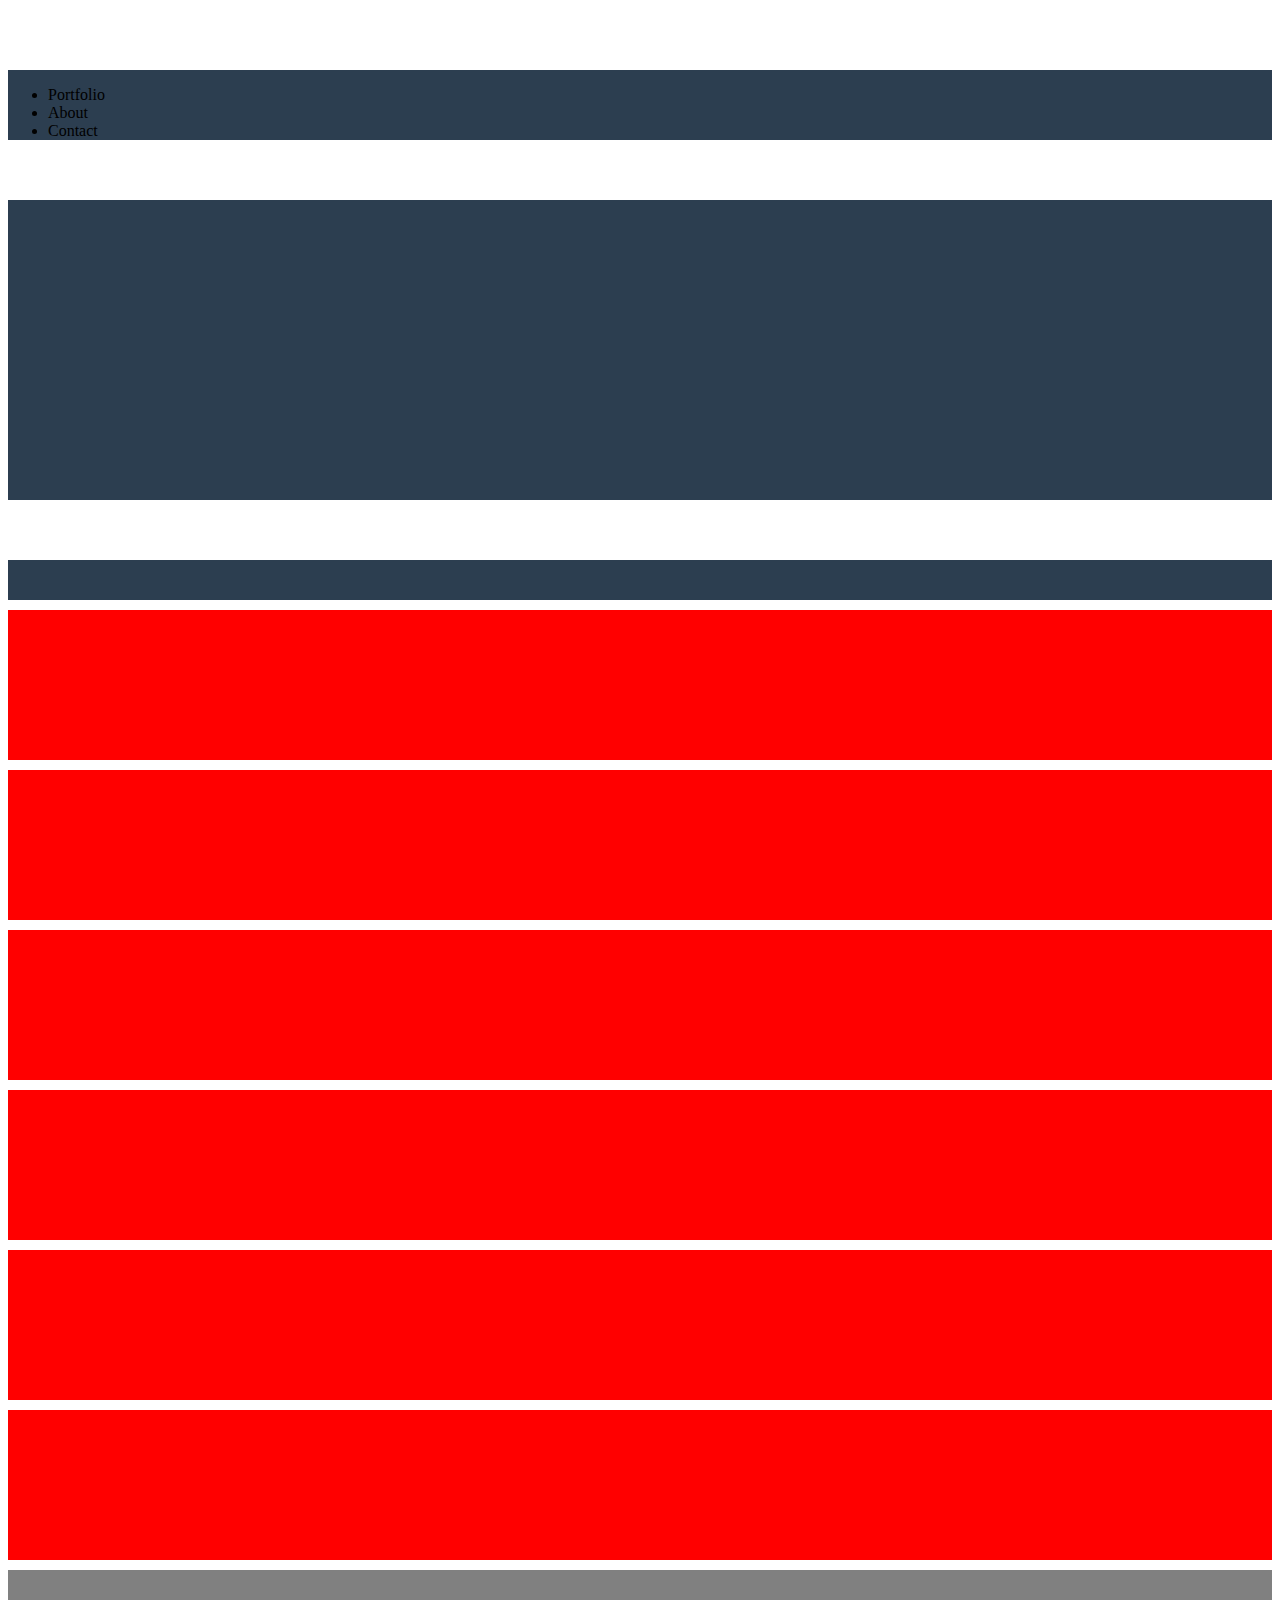
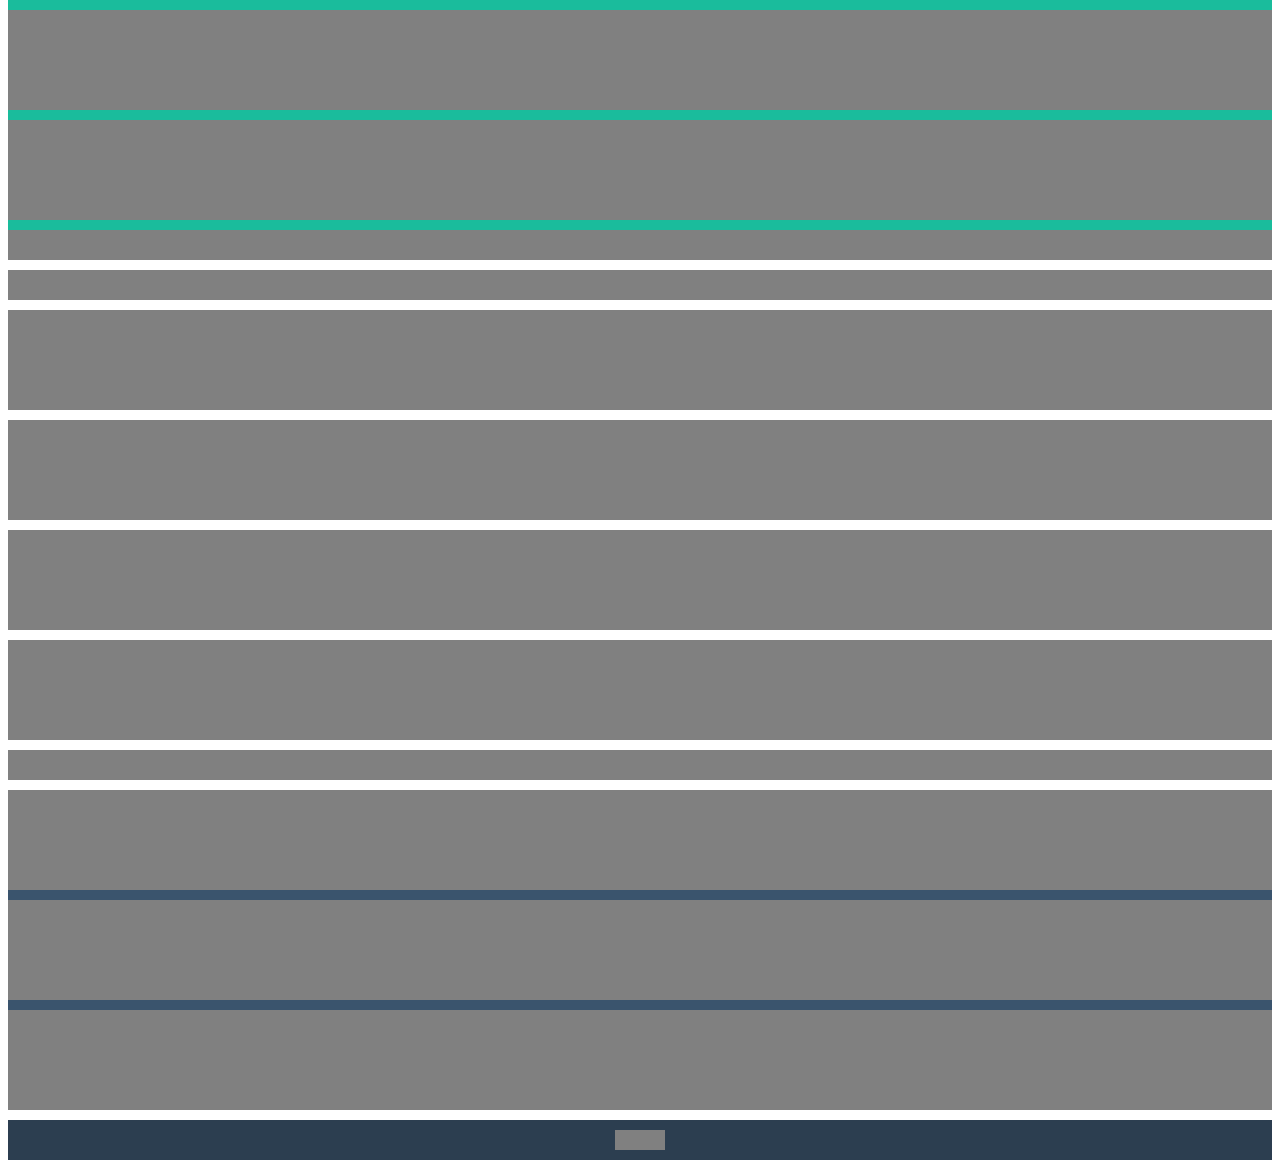
==== index.html @ a3955856 "img" ====
<!DOCTYPE html>
<html lang="en">
<head>
    <meta charset="UTF-8">
    <meta http-equiv="X-UA-Compatible" content="IE=edge">
    <meta name="viewport" content="width=device-width, initial-scale=1.0">
    <link href="https://cdn.jsdelivr.net/npm/bootstrap@5.0.2/dist/css/bootstrap.min.css" rel="stylesheet" integrity="sha384-EVSTQN3/azprG1Anm3QDgpJLIm9Nao0Yz1ztcQTwFspd3yD65VohhpuuCOmLASjC" crossorigin="anonymous">
    <link rel="stylesheet" href="css/style.css">
    <title>Freelancer layout</title>
</head>
<body>
    <header>
        <div class="container">
            <div class="row">
                <div class="col-6 col-md-5 offset-md-1">
                    <div class="ms_start"></div>
                </div>
                <nav class="col-6 col-md-5 d-flex justify-content-end align-items-center">
                    <ul class="list-inline mb-0 d-none d-sm-block">
                        <li class="list-inline-item">Portfolio</li>
                        <li class="list-inline-item">About</li>
                        <li class="list-inline-item">Contact</li>
                    </ul>
                </nav>
            </div>
        </div>
    </header>
    
    <div class="ms_jumbo">
        <div class="container">
            <div class="row">
                <div class="col-12 col-sm-10 offset-sm-1 col-md-6 offset-md-3">
                    <div class="ms_jumbo_content">
                    </div>
                </div>
            </div>
        </div>
    </div>

    <main class="container">
        <div class="row">
            <div class="col-12">
                <h2 class=" ms_portfolio"></h2>
            </div>
            <div class="col-12 col-sm-6 col-md-4">
                <div class="ms_img_1"></div>
            </div>
            <div class="col-12 col-sm-6 col-md-4">
                <div class="ms_img_1"></div>
            </div>
            <div class="col-12 col-sm-6 col-md-4">
                <div class="ms_img_1"></div>
            </div>
            <div class="col-12 col-sm-6 col-md-4">
                <div class="ms_img_1"></div>
            </div>
            <div class="col-12 col-sm-6 col-md-4">
                <div class="ms_img_1"></div>
            </div>
            <div class="col-12 col-sm-6 col-md-4">
                <div class="ms_img_1"></div>
            </div>
        </div>
    </main>

    <section class="ms_about">
        <div class="container">
            <div class="row">
                <div class="col-12">
                    <h2 class="ms_h2"></h2>
                </div>
                
                <div class="col-10 offset-1 col-md-4 offset-md-2">
                    <div class="ms_text"></div>
                </div>
                <div class="col-10 offset-1 col-md-4 offset-md-0">
                    <div class="ms_text"></div>
                </div>

                <div class="col-10 offset-1 col-md-8 offset-md-2">
                    <h2 class="ms_button"></h2>
                </div>
            </div>
        </div>
    </section>

    <section class="container">
        <div class="row">
            <div class="col-12">
                <h2 class="ms_h2"></h2>
            </div>

            <div class="col-10 offset-1 col-md-8 offset-md-2">
                <div class="ms_text"></div>
            </div>
            <div class="col-10 offset-1 col-md-8 offset-md-2">
                <div class="ms_text"></div>
            </div>
            <div class="col-10 offset-1 col-md-8 offset-md-2">
                <div class="ms_text"></div>
            </div>
            <div class="col-10 offset-1 col-md-8 offset-md-2">
                <div class="ms_text"></div>
            </div>

            <div class="col-10 offset-1 col-md-8 offset-md-2">
                <h2 class="ms_button"></h2>
            </div>

            
        </div>
    </section>

    <footer>
        <div class="ms_main_footer">
            <div class="container">
                <div class="row">
                    <div class="col-12 col-md-4">
                        <div class="ms_text"></div>
                    </div>
                    <div class="col-12 col-md-4">
                        <div class="ms_text"></div>
                    </div>
                    <div class="col-12 col-md-4">
                        <div class="ms_text"></div>
                    </div>
                </div>
            </div>
        </div>

        <div class="ms_foot_footer">
            <div>
            </div>
        </div>
    </footer>
</body>
</html>
---- css/style.css ----
:root {
    --dark-blue: #2c3e50;
    --aqua-green: #1abc9c;
    --blue: #3a546d;
    --white: #ffffff;
    --black: #000000;
}

header {
    background-color: var(--dark-blue);
}

.ms_start,
.ms_nav_bar {
    height: 60px;
    margin: 10px 0;
    background-color: white;
    width: 100%;
}

.ms_jumbo {
    background-color: var(--aqua-green);
}

.ms_jumbo_content {
    height: 300px;
    width: 100%;
    margin: 60px auto;
    background-color: var(--dark-blue);
}

.ms_portfolio {
    background-color: var(--dark-blue);
    height: 40px;
    margin: 10px 0;
}

[class*="ms_img_"] {
    height: 150px;
    background-color: red;
    margin: 10px 0;
}

.ms_about {
    background-color: var(--aqua-green);
}

.ms_h2 {
    height: 30px;
    background-color: gray;
    margin: 10px 0;
}

.ms_text {
    height: 100px;
    background-color: gray;
    margin: 10px 0;
}

.ms_button {
    height: 30px;
    background-color: gray;
    margin: 10px 0;
}

.ms_main_footer {
    background-color: var(--blue);
}

.ms_foot_footer {
    background-color: var(--dark-blue);
    padding: 10px;
}

.ms_foot_footer div {
    width: 50px;
    margin: 0 auto;
    background-color: gray;
    height: 20px;
}
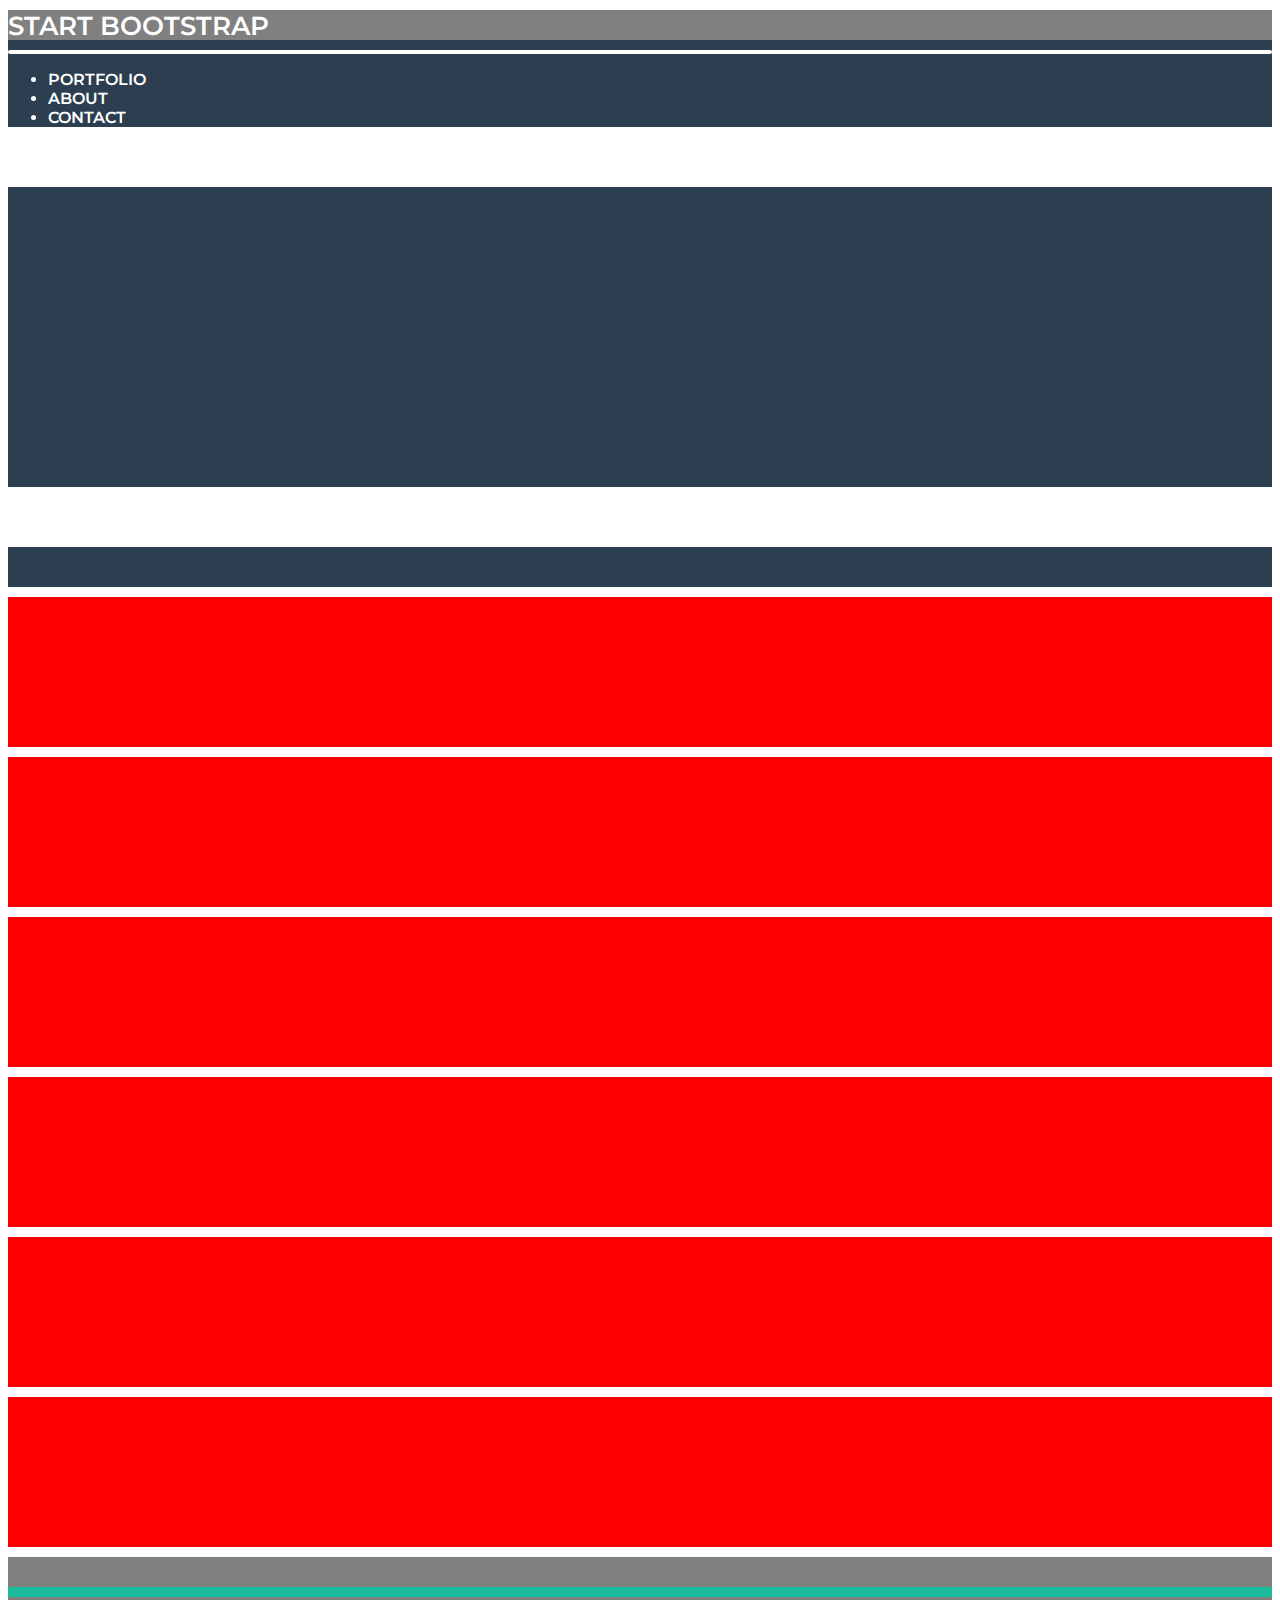
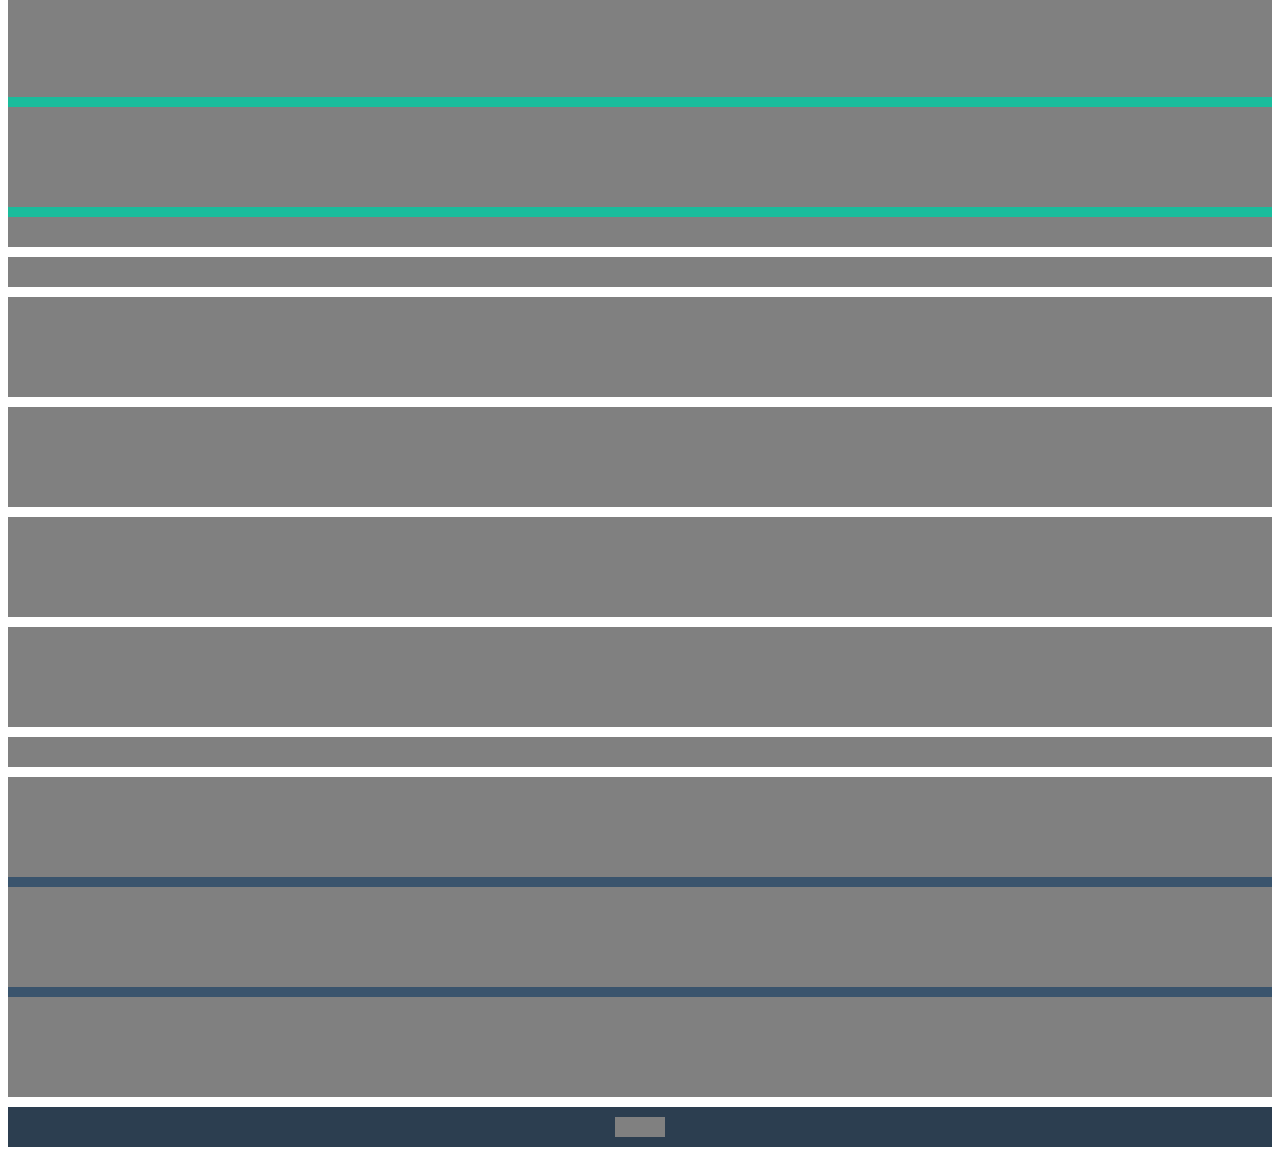
==== commit 1fb39096: "header" ====
--- a/index.html
+++ b/index.html
@@ -5,6 +5,10 @@
     <meta http-equiv="X-UA-Compatible" content="IE=edge">
     <meta name="viewport" content="width=device-width, initial-scale=1.0">
     <link href="https://cdn.jsdelivr.net/npm/bootstrap@5.0.2/dist/css/bootstrap.min.css" rel="stylesheet" integrity="sha384-EVSTQN3/azprG1Anm3QDgpJLIm9Nao0Yz1ztcQTwFspd3yD65VohhpuuCOmLASjC" crossorigin="anonymous">
+    <link rel="preconnect" href="https://fonts.googleapis.com">
+    <link rel="preconnect" href="https://fonts.gstatic.com" crossorigin>
+    <link href="https://fonts.googleapis.com/css2?family=Montserrat:wght@400;600;700&display=swap" rel="stylesheet">
+    <link rel="stylesheet" href="https://cdnjs.cloudflare.com/ajax/libs/font-awesome/6.0.0-beta2/css/all.min.css" integrity="sha512-YWzhKL2whUzgiheMoBFwW8CKV4qpHQAEuvilg9FAn5VJUDwKZZxkJNuGM4XkWuk94WCrrwslk8yWNGmY1EduTA==" crossorigin="anonymous" referrerpolicy="no-referrer" />
     <link rel="stylesheet" href="css/style.css">
     <title>Freelancer layout</title>
 </head>
@@ -13,13 +17,18 @@
         <div class="container">
             <div class="row">
                 <div class="col-6 col-md-5 offset-md-1">
-                    <div class="ms_start"></div>
+                    <h2 class="mb-3 mt-3 ms_h2 ms_uppercase">Start Bootstrap</h2>
                 </div>
+                
                 <nav class="col-6 col-md-5 d-flex justify-content-end align-items-center">
+                    <div class="hamburgher d-block d-sm-none ps-1 pe-1">
+                        <i class="fas fa-bars"></i>
+                    </div>
+                    
                     <ul class="list-inline mb-0 d-none d-sm-block">
-                        <li class="list-inline-item">Portfolio</li>
-                        <li class="list-inline-item">About</li>
-                        <li class="list-inline-item">Contact</li>
+                        <li class="list-inline-item ms_uppercase"><a href="">Portfolio</a></li>
+                        <li class="list-inline-item ms_uppercase"> <a href="">About</a></li>
+                        <li class="list-inline-item ms_uppercase"> <a href="">Contact</a></li>
                     </ul>
                 </nav>
             </div>
--- a/css/style.css
+++ b/css/style.css
@@ -6,16 +6,45 @@
     --black: #000000;
 }
 
+body {
+    font-family: 'Montserrat', sans-serif;
+    color: var(--white);
+}
+
 header {
     background-color: var(--dark-blue);
 }
 
-.ms_start,
-.ms_nav_bar {
-    height: 60px;
-    margin: 10px 0;
-    background-color: white;
-    width: 100%;
+.ms_uppercase {
+    text-transform: uppercase;
+}
+
+header .ms_h2 {
+    font-weight: 600;
+    font-size: 1.6em;
+}
+
+.hamburgher {
+    border: 2px solid var(--white);
+    border-radius: 5px;
+}
+
+header nav a {
+    color: white;
+    text-decoration: none;
+    font-size: 1em;
+    font-weight: 600;
+}
+
+@media screen and (max-width:767px) {
+    
+    header .ms_h2 {
+        font-size: .9em;
+    }
+
+    header nav a {
+        font-size: .8em;
+    }
 }
 
 .ms_jumbo {
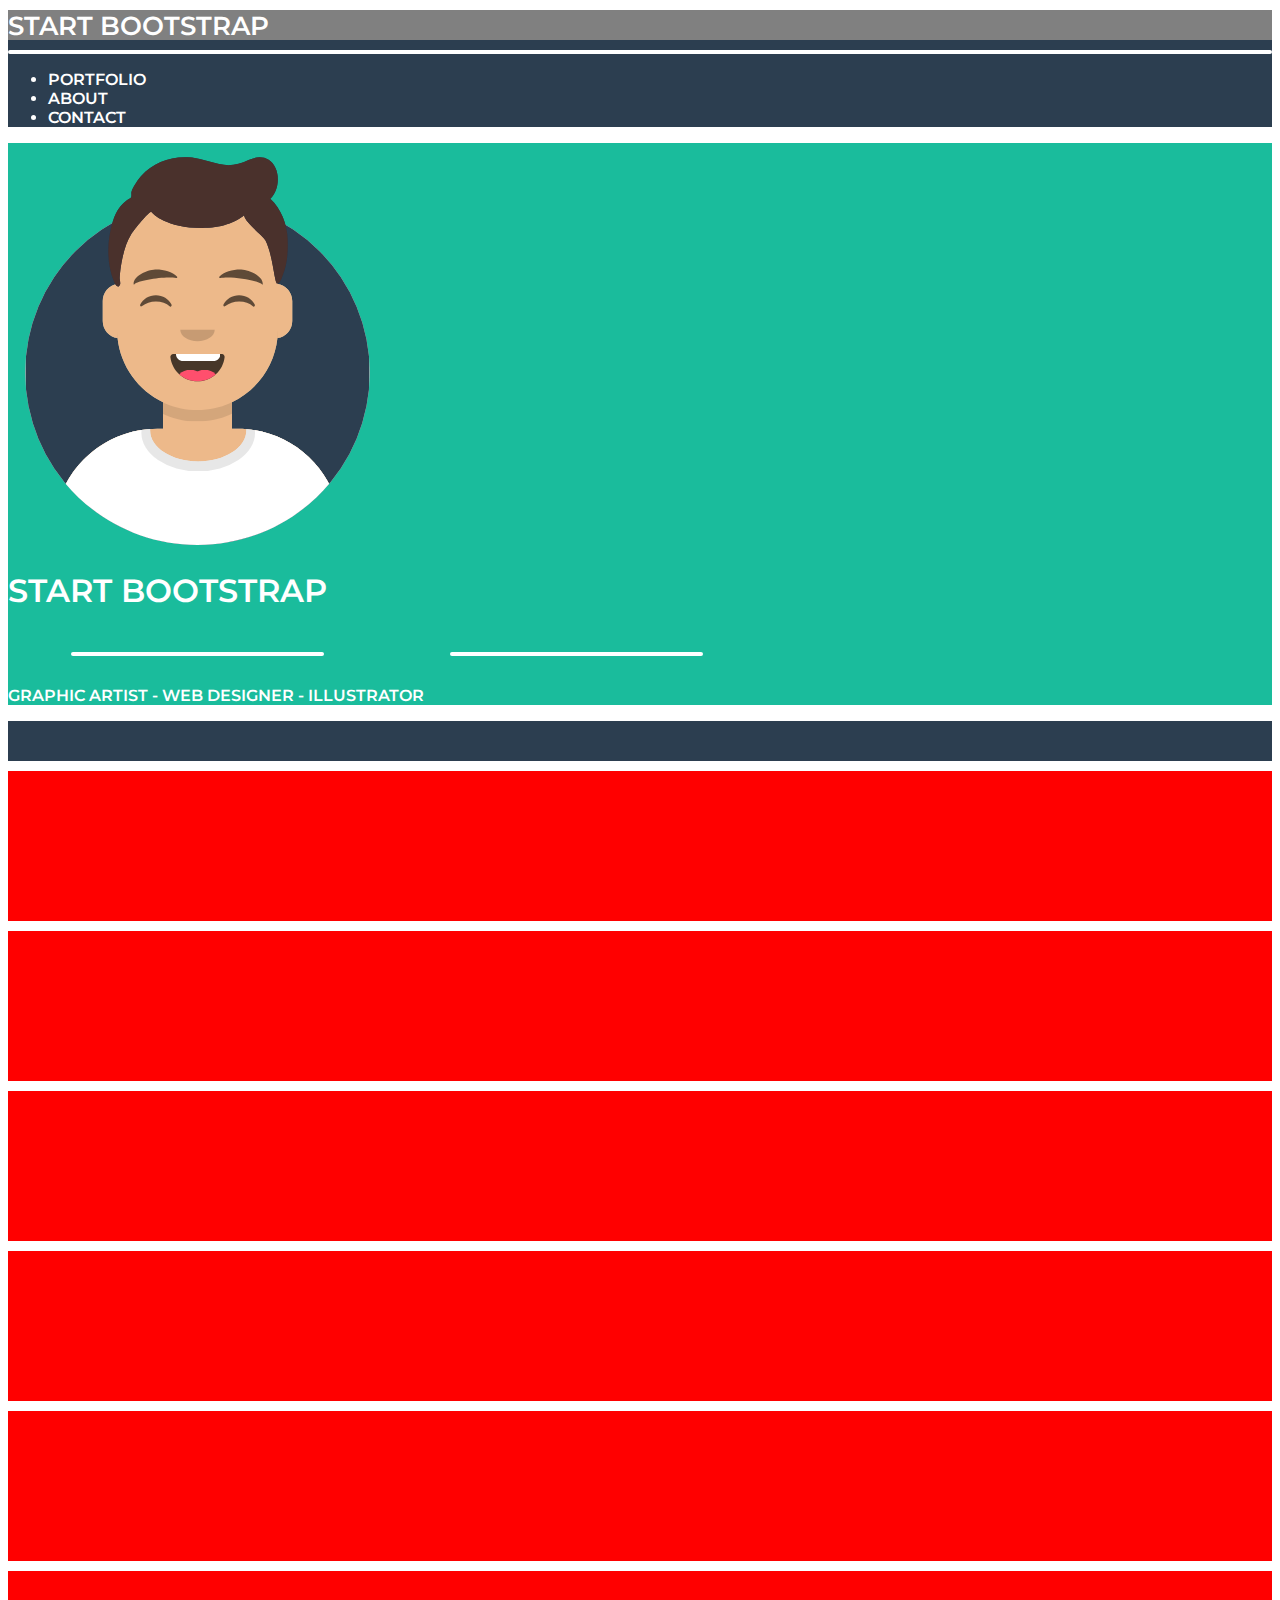
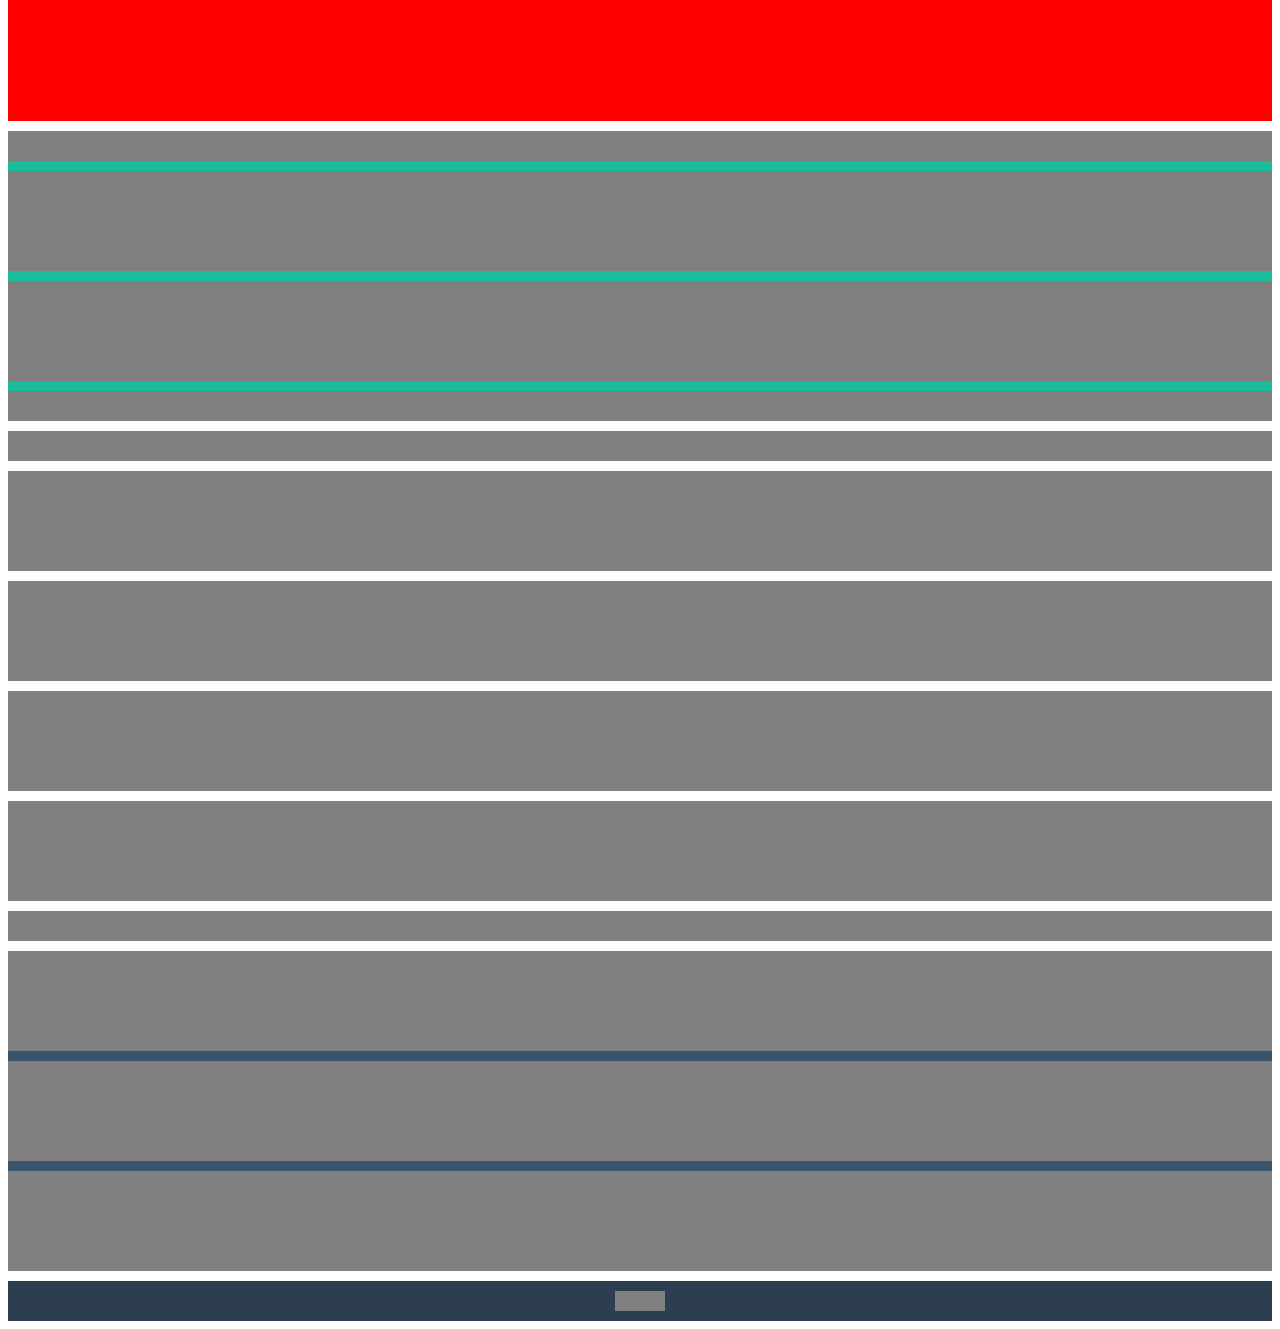
==== commit 513a190e: "jumbo" ====
--- a/index.html
+++ b/index.html
@@ -38,9 +38,11 @@
     <div class="ms_jumbo">
         <div class="container">
             <div class="row">
-                <div class="col-12 col-sm-10 offset-sm-1 col-md-6 offset-md-3">
-                    <div class="ms_jumbo_content">
-                    </div>
+                <div class="col-12 mt-5 mb-5 text-center">
+                    <img src="img/avatar.svg" alt="">
+                    <h1 class="ms_uppercase">Start Bootstrap</h1>
+                    <div class="ms_star"><span><i class="fas fa-star"></i></span></div>
+                    <p class="ms_uppercase">Graphic Artist - Web Designer - Illustrator</p>
                 </div>
             </div>
         </div>
--- a/css/style.css
+++ b/css/style.css
@@ -17,10 +17,10 @@
 
 .ms_uppercase {
     text-transform: uppercase;
+    font-weight: 600;
 }
 
 header .ms_h2 {
-    font-weight: 600;
     font-size: 1.6em;
 }
 
@@ -33,7 +33,6 @@
     color: white;
     text-decoration: none;
     font-size: 1em;
-    font-weight: 600;
 }
 
 @media screen and (max-width:767px) {
@@ -49,6 +48,27 @@
 
 .ms_jumbo {
     background-color: var(--aqua-green);
+}
+
+.ms_jumbo img {
+    width: 30%;
+    object-fit: contain;
+}
+
+.ms_star {
+    font-size: 2em;
+}
+
+.ms_star>span::before,
+.ms_star>span::after {
+    content: '';
+    display: inline-block;
+    width: 20%;
+    margin: 0 5%;
+    height: 4px;
+    border-radius: 2px;
+    background-color: white;
+    vertical-align: middle;
 }
 
 .ms_jumbo_content {
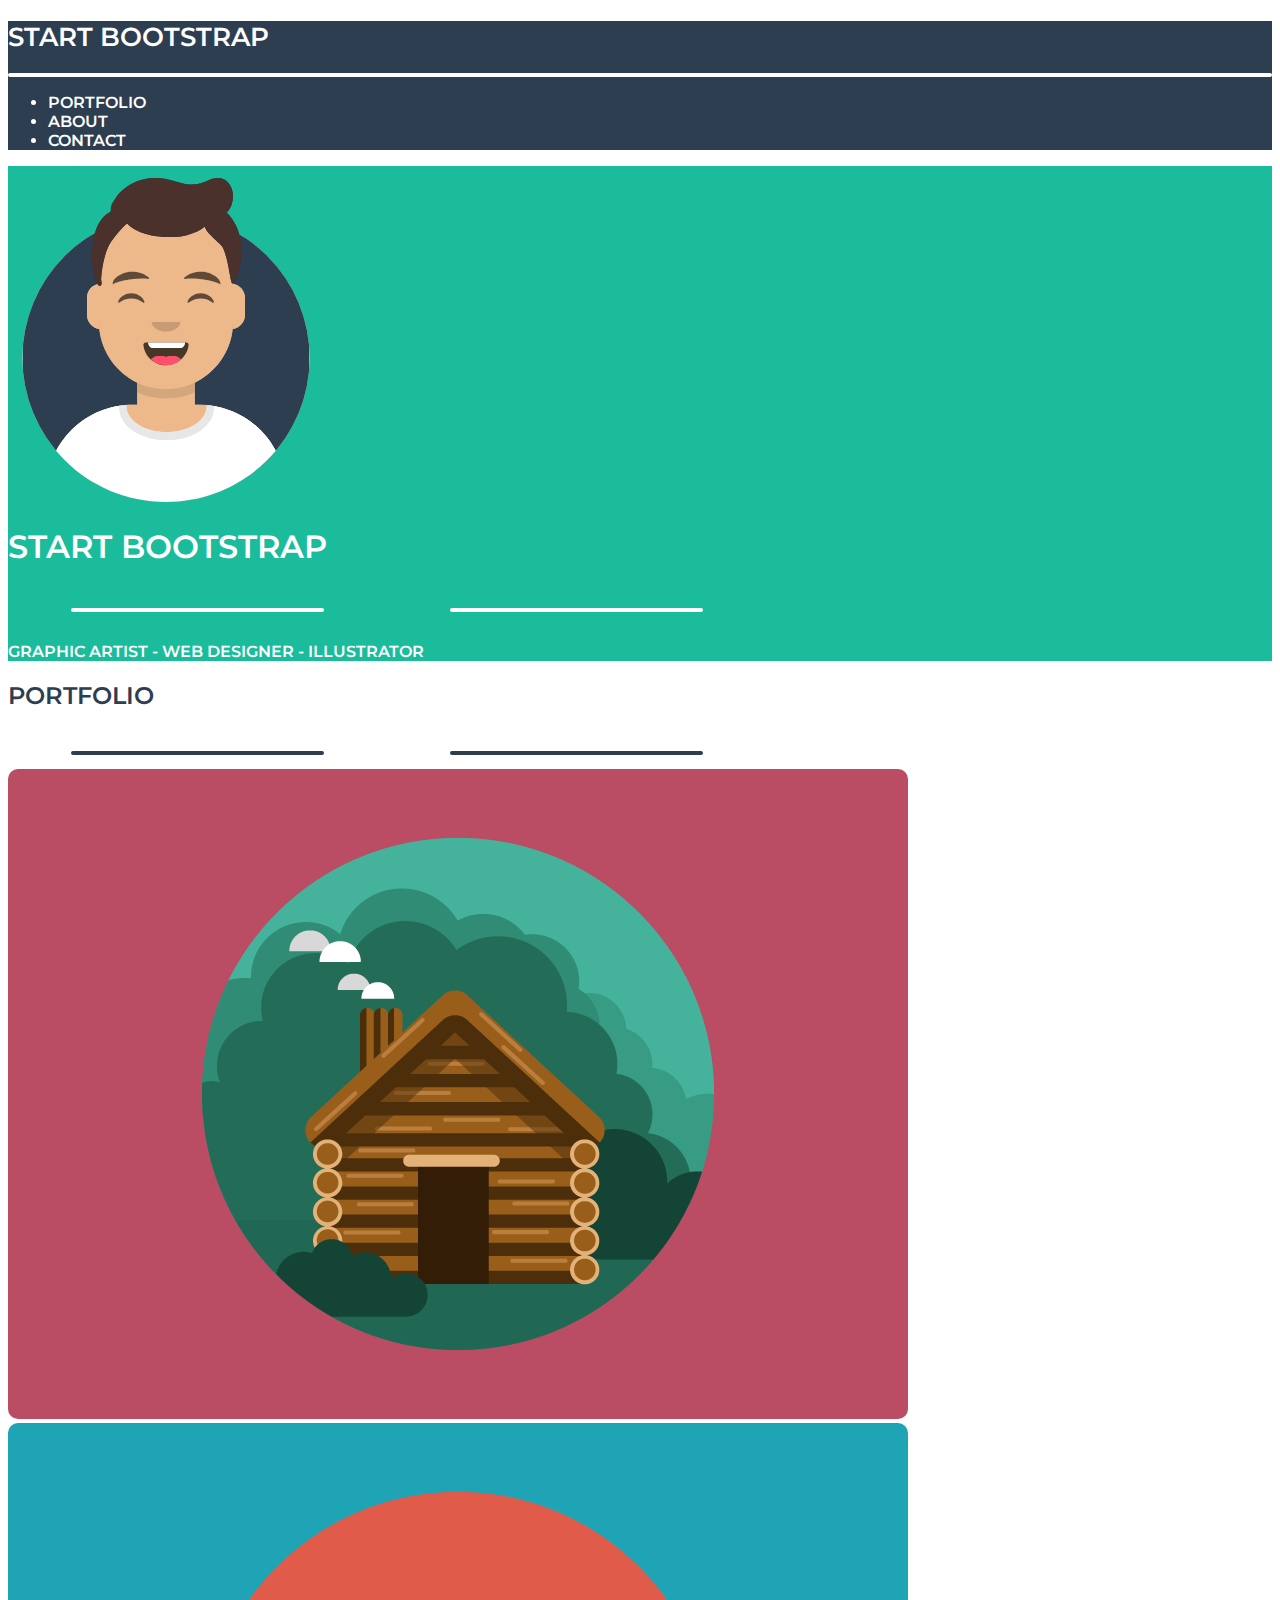
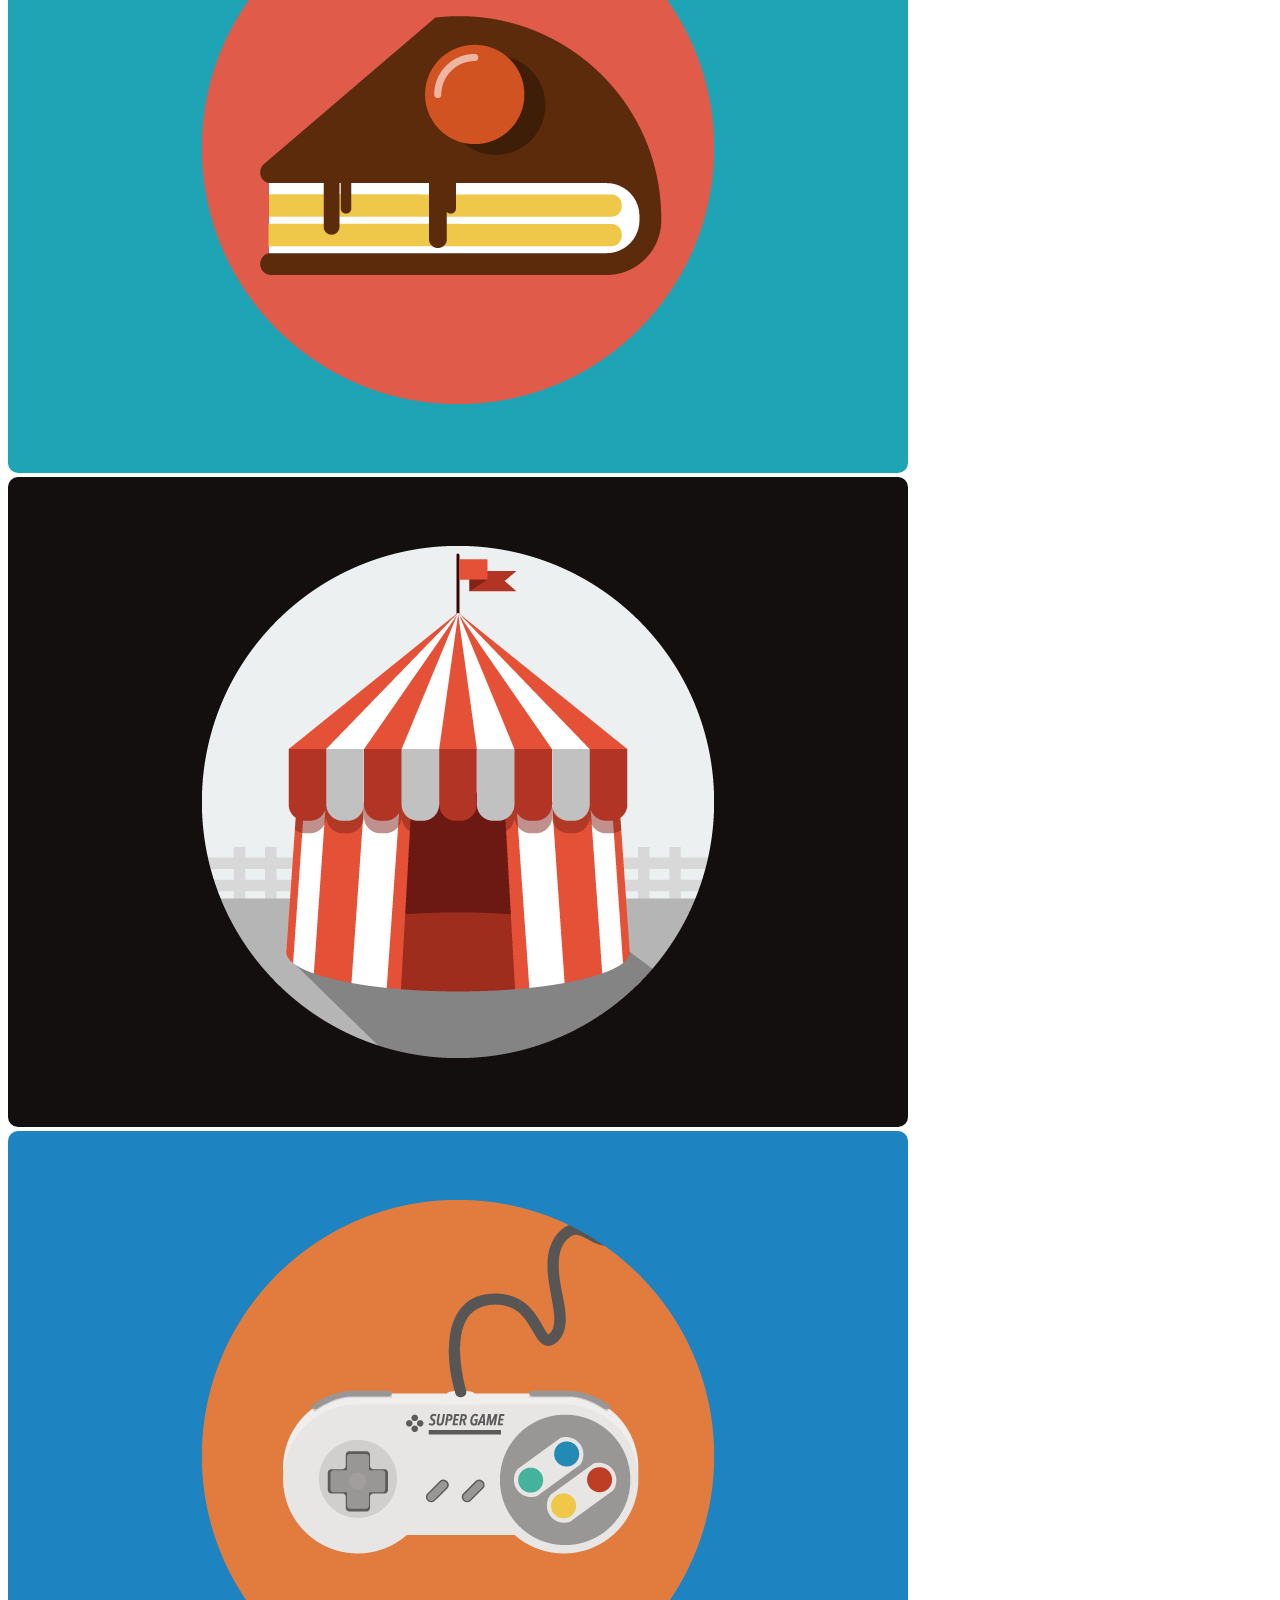
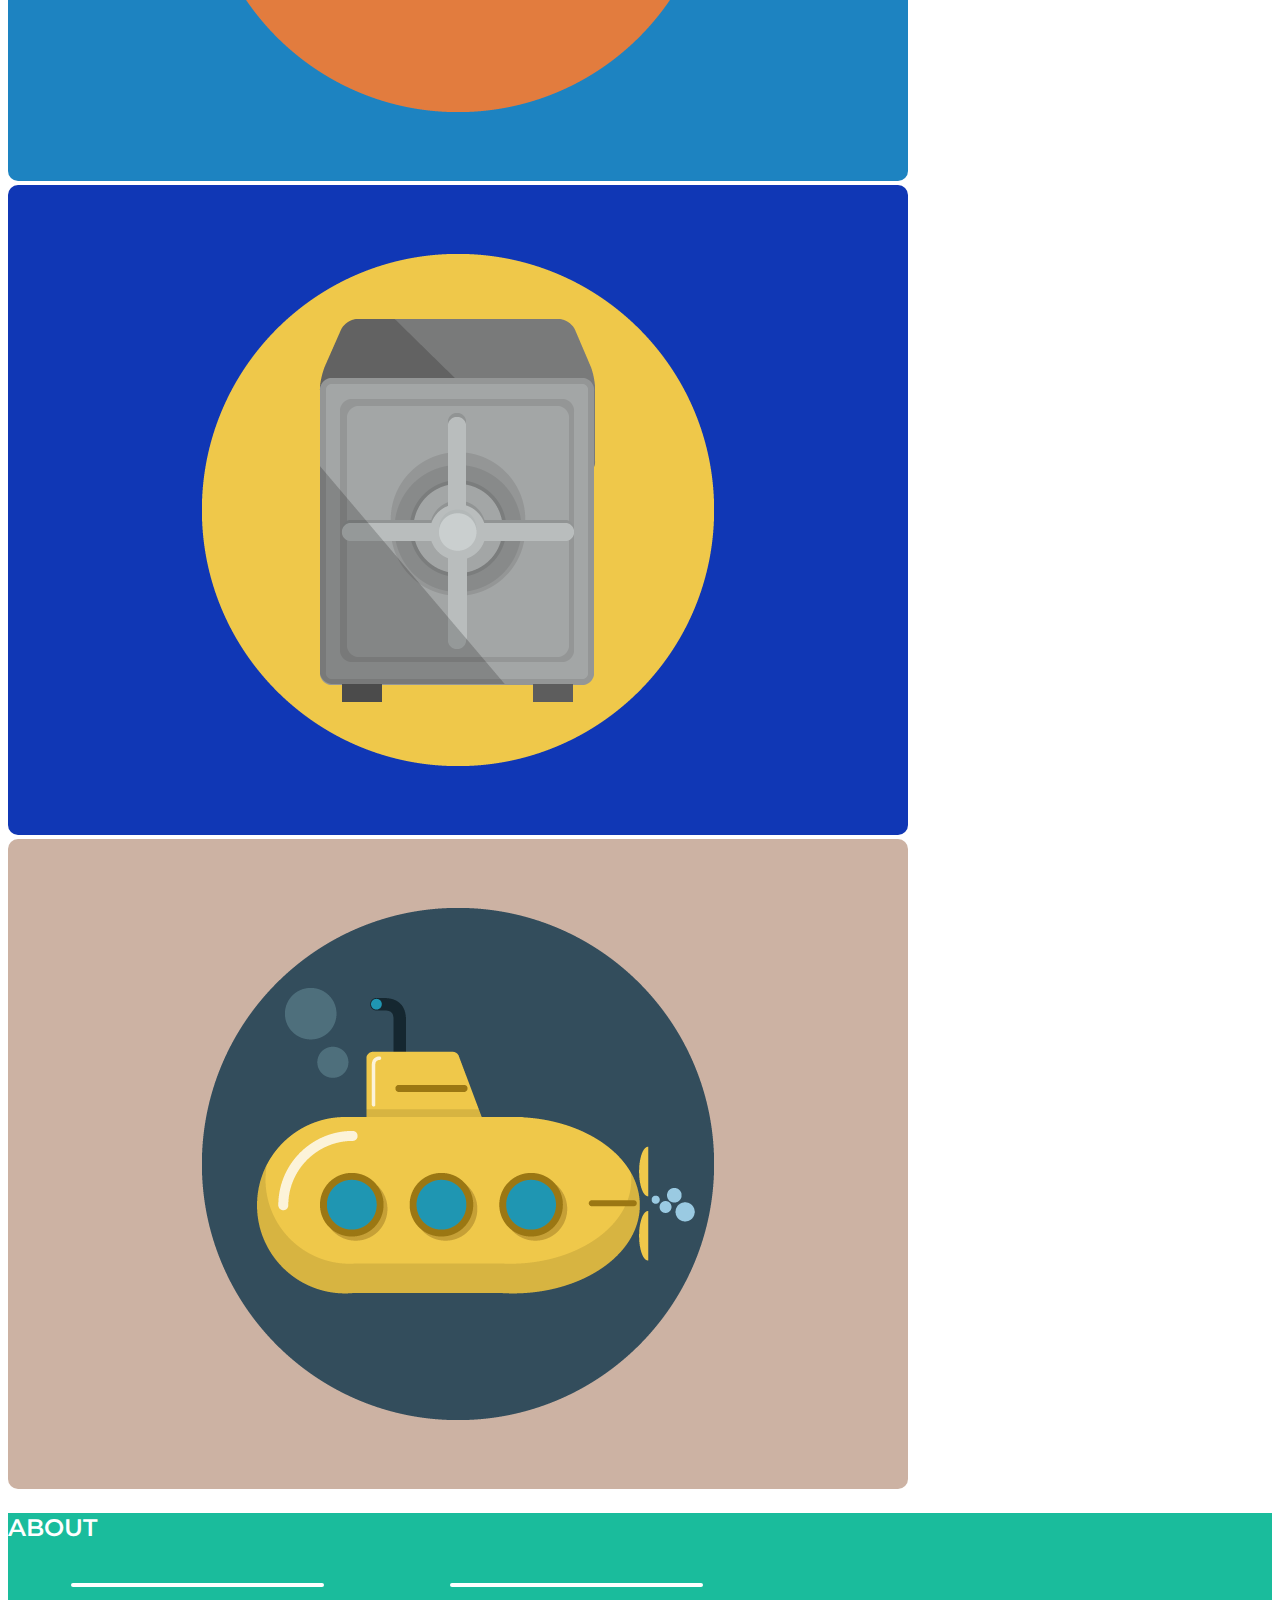
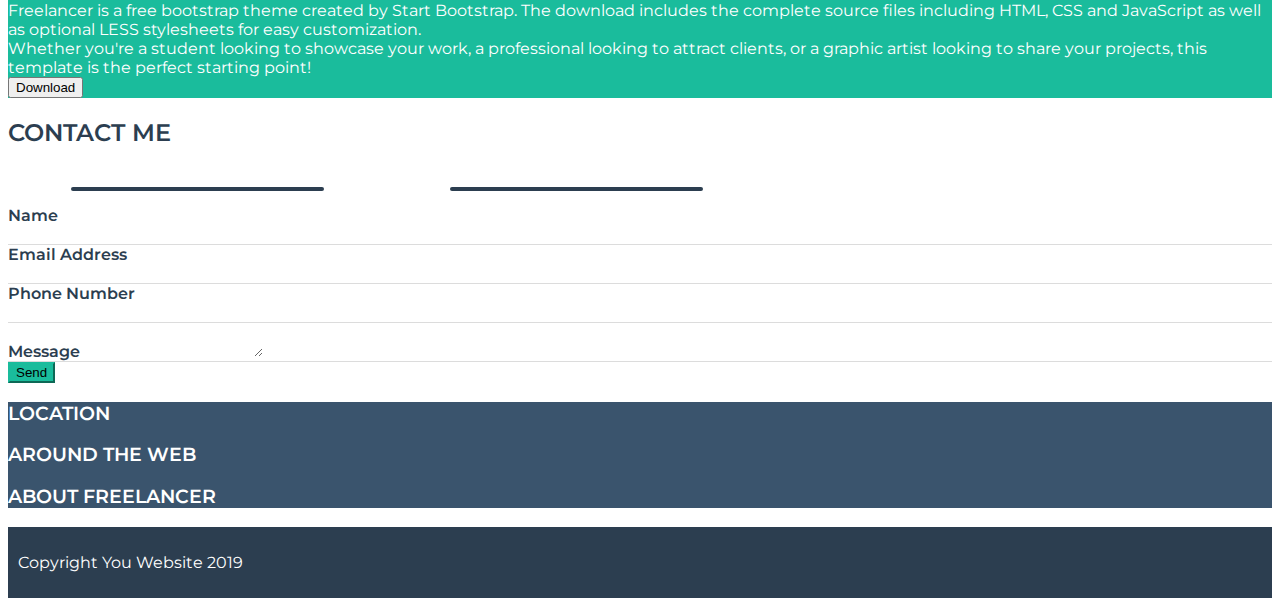
==== commit 0d5575c3: "working" ====
--- a/index.html
+++ b/index.html
@@ -26,9 +26,9 @@
                     </div>
                     
                     <ul class="list-inline mb-0 d-none d-sm-block">
-                        <li class="list-inline-item ms_uppercase"><a href="">Portfolio</a></li>
-                        <li class="list-inline-item ms_uppercase"> <a href="">About</a></li>
-                        <li class="list-inline-item ms_uppercase"> <a href="">Contact</a></li>
+                        <li class="list-inline-item ms_uppercase"><a href="#portfolio">Portfolio</a></li>
+                        <li class="list-inline-item ms_uppercase"> <a href="#about">About</a></li>
+                        <li class="list-inline-item ms_uppercase"> <a href="#contact-us">Contact</a></li>
                     </ul>
                 </nav>
             </div>
@@ -48,100 +48,127 @@
         </div>
     </div>
 
-    <main class="container">
-        <div class="row">
-            <div class="col-12">
-                <h2 class=" ms_portfolio"></h2>
+    <main id="portfolio" class="container">
+        <div class="row mt-4 mb-4">
+            <div class="col-12 text-center">
+                <h2 class=" ms_blue_text ms_uppercase">Portfolio</h2>
+                <div class="ms_star ms_blue_text ms_star_blue"><span><i class="fas fa-star"></i></span></div>
             </div>
-            <div class="col-12 col-sm-6 col-md-4">
-                <div class="ms_img_1"></div>
+            <div class="col-12 col-sm-6 col-md-4 mt-3 mb-3">
+                <img class="ms_img_pf" src="img/cabin.png" alt="">
             </div>
-            <div class="col-12 col-sm-6 col-md-4">
-                <div class="ms_img_1"></div>
+            <div class="col-12 col-sm-6 col-md-4 mt-3 mb-3">
+                <img class="ms_img_pf" src="img/cake.png" alt="">
             </div>
-            <div class="col-12 col-sm-6 col-md-4">
-                <div class="ms_img_1"></div>
+            <div class="col-12 col-sm-6 col-md-4 mt-3 mb-3">
+                <img class="ms_img_pf" src="img/circus.png" alt="">
             </div>
-            <div class="col-12 col-sm-6 col-md-4">
-                <div class="ms_img_1"></div>
+            <div class="col-12 col-sm-6 col-md-4 mt-3 mb-3">
+                <img class="ms_img_pf" src="img/game.png" alt="">
             </div>
-            <div class="col-12 col-sm-6 col-md-4">
-                <div class="ms_img_1"></div>
+            <div class="col-12 col-sm-6 col-md-4 mt-3 mb-3">
+                <img class="ms_img_pf" src="img/safe.png" alt="">
             </div>
-            <div class="col-12 col-sm-6 col-md-4">
-                <div class="ms_img_1"></div>
+            <div class="col-12 col-sm-6 col-md-4 mt-3 mb-3">
+                <img class="ms_img_pf" src="img/submarine.png" alt="">
             </div>
         </div>
     </main>
 
-    <section class="ms_about">
-        <div class="container">
-            <div class="row">
-                <div class="col-12">
-                    <h2 class="ms_h2"></h2>
+    <section id="about">
+        <div class="container pt-5 pb-5">
+            <div class="row pt-2 pb-2">
+                <div class="col-12 text-center">
+                    <h2 class="ms_uppercase">About</h2>
+                    <div class="ms_star"><span><i class="fas fa-star"></i></span></div>
                 </div>
                 
-                <div class="col-10 offset-1 col-md-4 offset-md-2">
-                    <div class="ms_text"></div>
+                <div class="col-10 offset-1 col-md-4 offset-md-2 pt-2 pb-2">
+                    Freelancer is a free bootstrap theme created by Start Bootstrap. The download includes the complete source files including HTML, CSS and JavaScript as well as optional LESS stylesheets for easy customization.
                 </div>
-                <div class="col-10 offset-1 col-md-4 offset-md-0">
-                    <div class="ms_text"></div>
+                <div class="col-10 offset-1 col-md-4 offset-md-0 pt-2 pb-2">
+                    Whether you're a student looking to showcase your work, a professional looking to attract clients, or a graphic artist looking to share your projects, this template is the perfect starting point!
                 </div>
 
-                <div class="col-10 offset-1 col-md-8 offset-md-2">
-                    <h2 class="ms_button"></h2>
+                <div class="col-10 offset-1 col-md-8 offset-md-2 text-center pt-3">
+                    <button type="button" class="btn btn-outline-light"><i class="fas fa-download"></i> Download</button>
                 </div>
             </div>
         </div>
     </section>
 
-    <section class="container">
+    <section id="contact-us" class="container mt-5 mb-5">
         <div class="row">
-            <div class="col-12">
-                <h2 class="ms_h2"></h2>
+            <div class="col-12 text-center">
+                <h2 class=" ms_blue_text ms_uppercase">Contact Me</h2>
+                <div class="ms_star ms_blue_text ms_star_blue"><span><i class="fas fa-star"></i></span></div>
             </div>
 
-            <div class="col-10 offset-1 col-md-8 offset-md-2">
-                <div class="ms_text"></div>
-            </div>
-            <div class="col-10 offset-1 col-md-8 offset-md-2">
-                <div class="ms_text"></div>
-            </div>
-            <div class="col-10 offset-1 col-md-8 offset-md-2">
-                <div class="ms_text"></div>
-            </div>
-            <div class="col-10 offset-1 col-md-8 offset-md-2">
-                <div class="ms_text"></div>
-            </div>
+            <form>
+                <div class="col-10 offset-1 col-md-8 offset-md-2 pt-2 pb-2 ms_form">
+                    <div class="row">
+                        <div class="col-auto">
+                            <label for="inputName" class="col-form-label ms_blue_text">Name</label>
+                        </div>
+                        <div class="col">
+                            <input type="text" id="inputName" class="form-control ms_form_type">
+                        </div>
+                    </div>
+                </div>
+                
+                <div class="col-10 offset-1 col-md-8 offset-md-2 pt-2 pb-2 ms_form">
+                    <div class="row">
+                        <div class="col-auto">
+                            <label for="inputEmail" class="col-form-label ms_blue_text">Email Address</label>
+                        </div>
+                        <div class="col">
+                            <input type="text" id="inputEmail" class="form-control ms_form_type">
+                        </div>
+                    </div>
+                </div>
+                
+                <div class="col-10 offset-1 col-md-8 offset-md-2 pt-2 pb-2 ms_form">
+                    <div class="row">
+                        <div class="col-auto">
+                            <label for="inputPhone" class="col-form-label ms_blue_text">Phone Number</label>
+                        </div>
+                        <div class="col">
+                            <input type="text" id="inputPhone" class="form-control ms_form_type">
+                        </div>
+                    </div>
+                </div>
+                
+                <div class="col-10 offset-1 col-md-8 offset-md-2 ms_form">
+                    <label for="inputMessage" class="col-form-label ms_blue_text">Message</label>
+                    <textarea type="text" id="inputMessage" class="form-control ms_form_type"></textarea>
+                </div>
 
-            <div class="col-10 offset-1 col-md-8 offset-md-2">
-                <h2 class="ms_button"></h2>
-            </div>
-
-            
+                <div class="col-10 offset-1 col-md-8 offset-md-2">
+                    <button class="btn btn-primary ms_send_btn mt-3" type="submit">Send</button>
+                </div>
+            </form>
         </div>
     </section>
 
     <footer>
-        <div class="ms_main_footer">
+        <div class="ms_main_footer pt-5 pb-5">
             <div class="container">
-                <div class="row">
+                <div class="row text-center">
                     <div class="col-12 col-md-4">
-                        <div class="ms_text"></div>
+                        <h3 class="ms_uppercase">Location</h3>
                     </div>
                     <div class="col-12 col-md-4">
-                        <div class="ms_text"></div>
+                        <h3 class="ms_uppercase">Around the web</h3>
                     </div>
                     <div class="col-12 col-md-4">
-                        <div class="ms_text"></div>
+                        <h3 class="ms_uppercase">About Freelancer</h3>
                     </div>
                 </div>
             </div>
         </div>
 
-        <div class="ms_foot_footer">
-            <div>
-            </div>
+        <div class="ms_foot_footer text-center">
+            <p>Copyright You Website 2019</p>
         </div>
     </footer>
 </body>
--- a/css/style.css
+++ b/css/style.css
@@ -51,8 +51,22 @@
 }
 
 .ms_jumbo img {
-    width: 30%;
+    width: 25%;
     object-fit: contain;
+}
+
+@media screen and (max-width:767px) {
+    .ms_jumbo img {
+        width: 40%;
+    }
+    
+}
+
+@media screen and (max-width:576px) {
+    .ms_jumbo img {
+        width: 80%;
+    }
+    
 }
 
 .ms_star {
@@ -71,40 +85,60 @@
     vertical-align: middle;
 }
 
-.ms_jumbo_content {
-    height: 300px;
-    width: 100%;
-    margin: 60px auto;
+.ms_blue_text {
+    color: var(--dark-blue);
+    font-weight: 600;
+}
+
+.ms_star_blue>span::after,
+.ms_star_blue>span::before {
     background-color: var(--dark-blue);
 }
 
-.ms_portfolio {
-    background-color: var(--dark-blue);
-    height: 40px;
-    margin: 10px 0;
+.ms_img_pf {
+    width: 100%;
+    object-fit: contain;
+    max-width: max-content;
+    border-radius: 10px;
 }
 
-[class*="ms_img_"] {
-    height: 150px;
-    background-color: red;
-    margin: 10px 0;
-}
-
-.ms_about {
+#about {
     background-color: var(--aqua-green);
 }
 
-.ms_h2 {
-    height: 30px;
-    background-color: gray;
-    margin: 10px 0;
+.ms_form {
+    border-bottom: 1px solid gainsboro;
 }
+
+.ms_form_type {
+    border: 0px solid transparent;
+}
+
+.ms_send_btn {
+    background-color: var(--aqua-green);
+    border-color: var(--aqua-green);
+}
+
+
+
+
+
+
+
+
+
+
+
+
+
 
 .ms_text {
     height: 100px;
     background-color: gray;
     margin: 10px 0;
 }
+
+
 
 .ms_button {
     height: 30px;
@@ -120,10 +154,3 @@
     background-color: var(--dark-blue);
     padding: 10px;
 }
-
-.ms_foot_footer div {
-    width: 50px;
-    margin: 0 auto;
-    background-color: gray;
-    height: 20px;
-}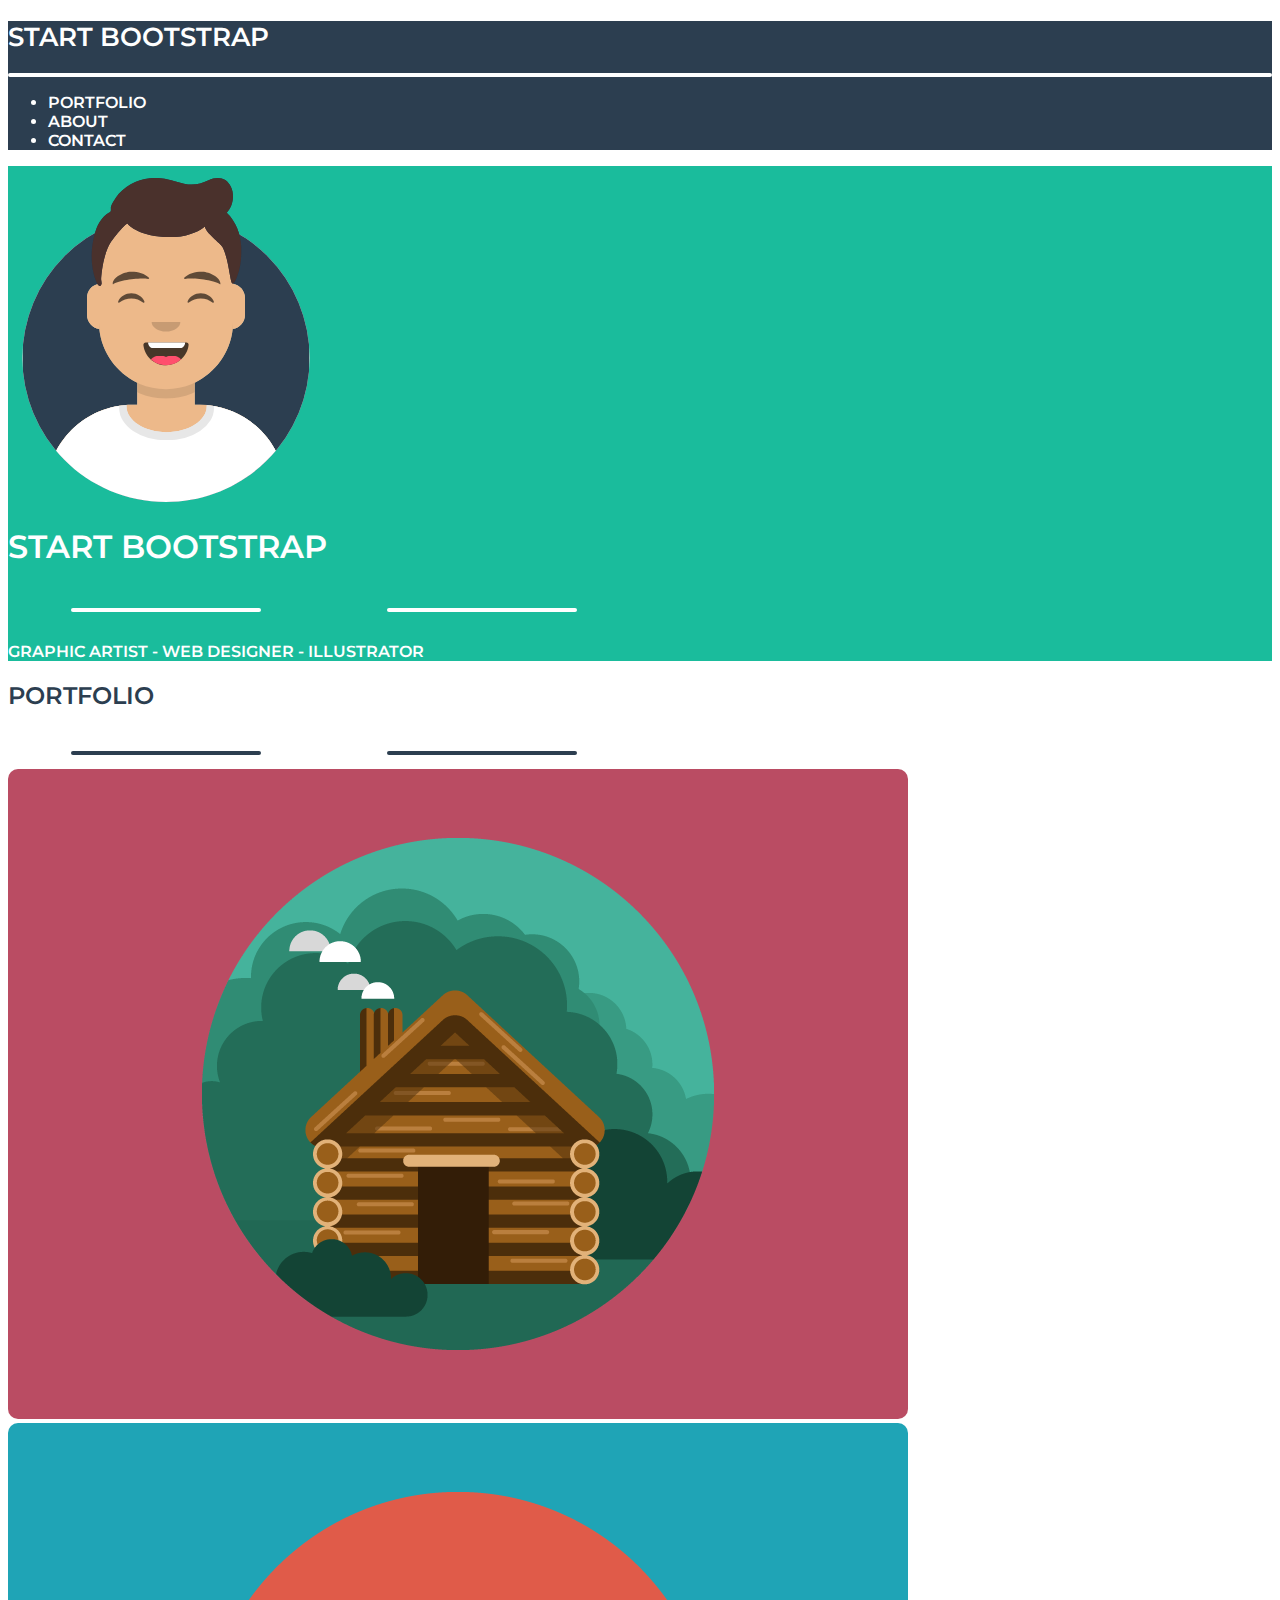
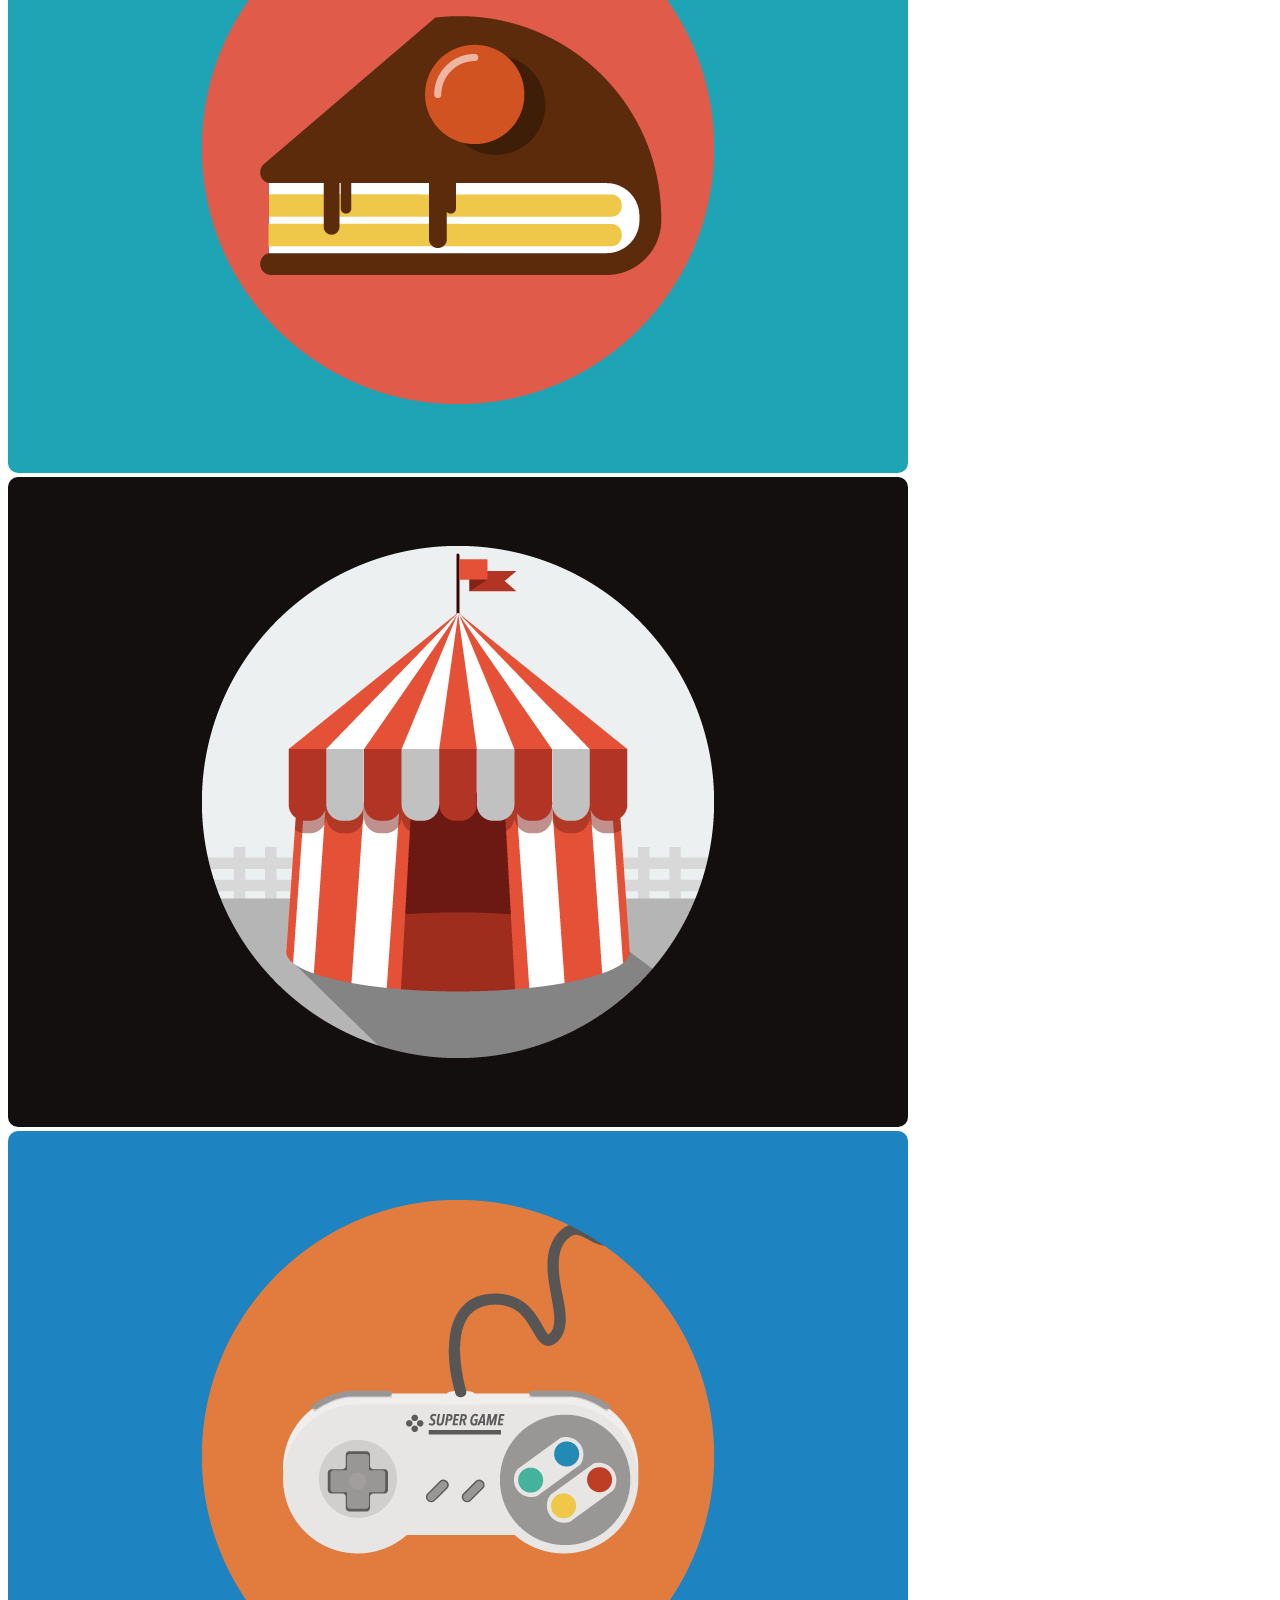
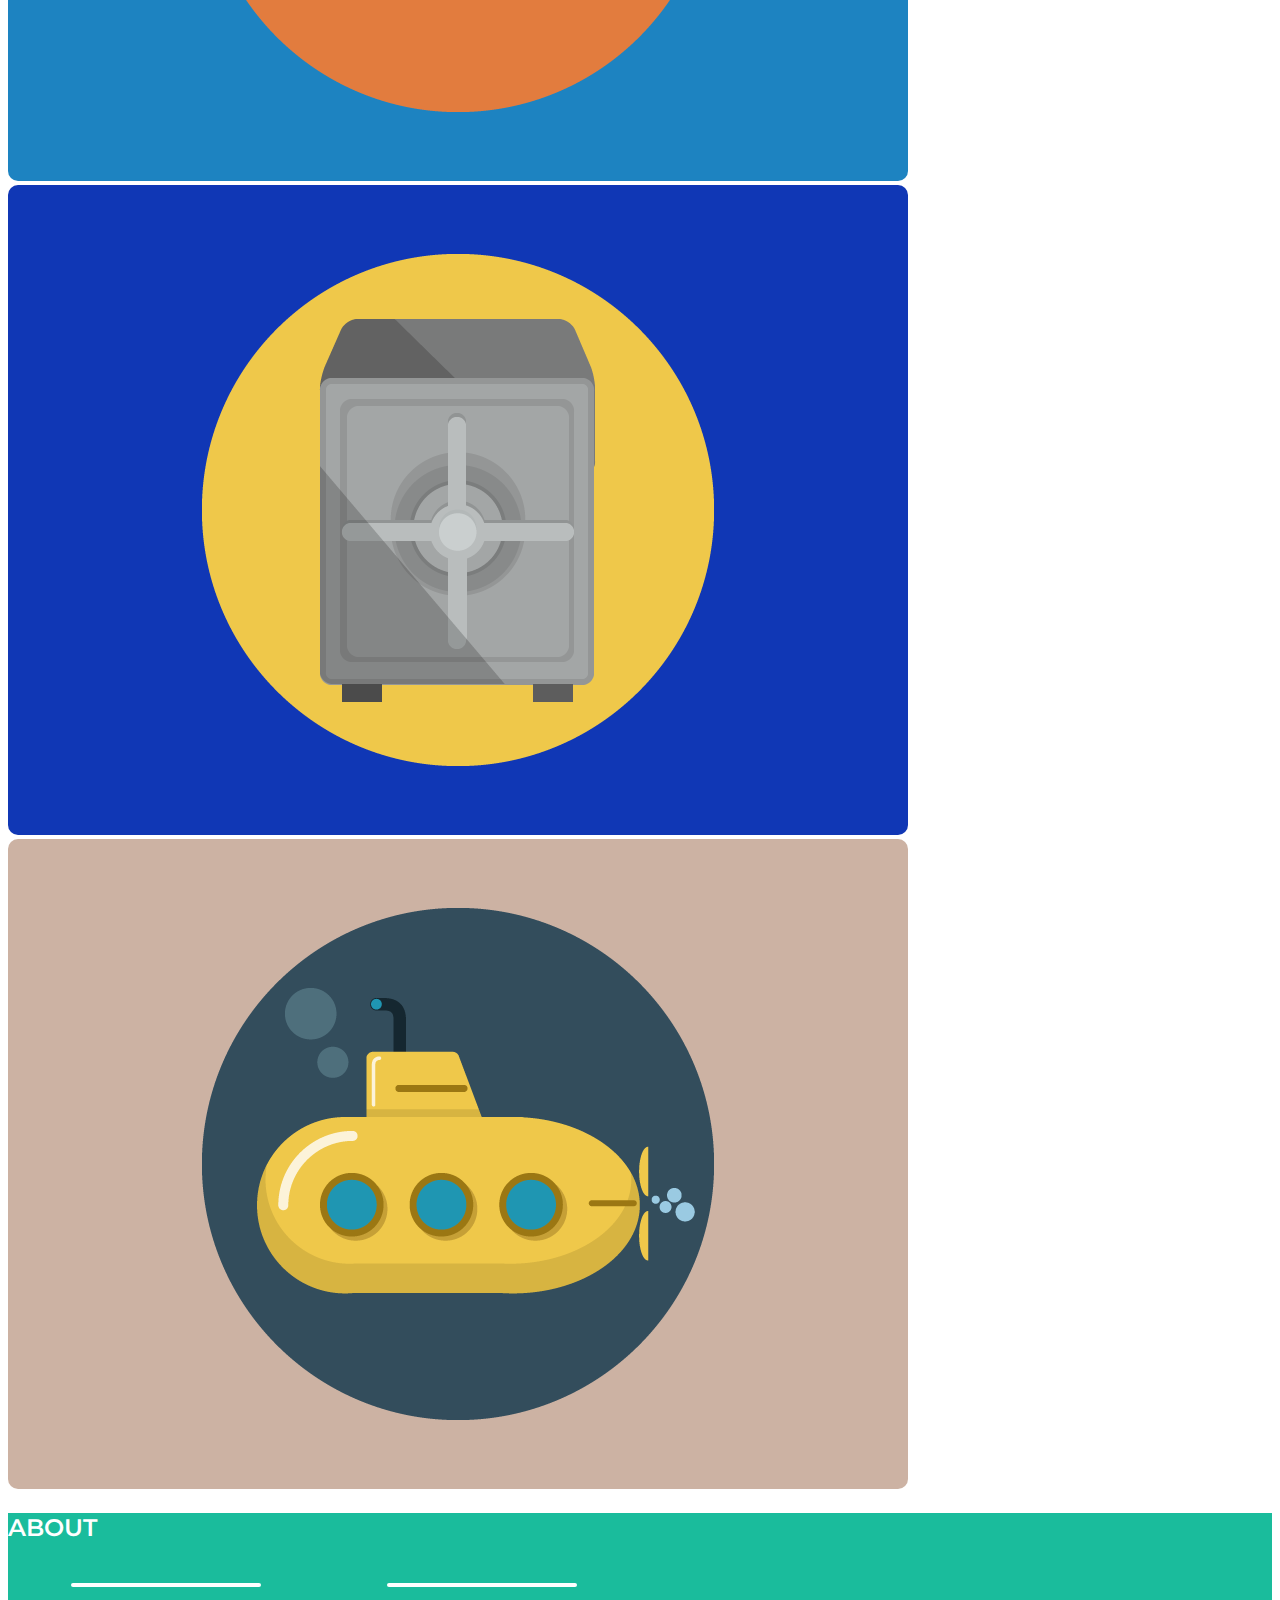
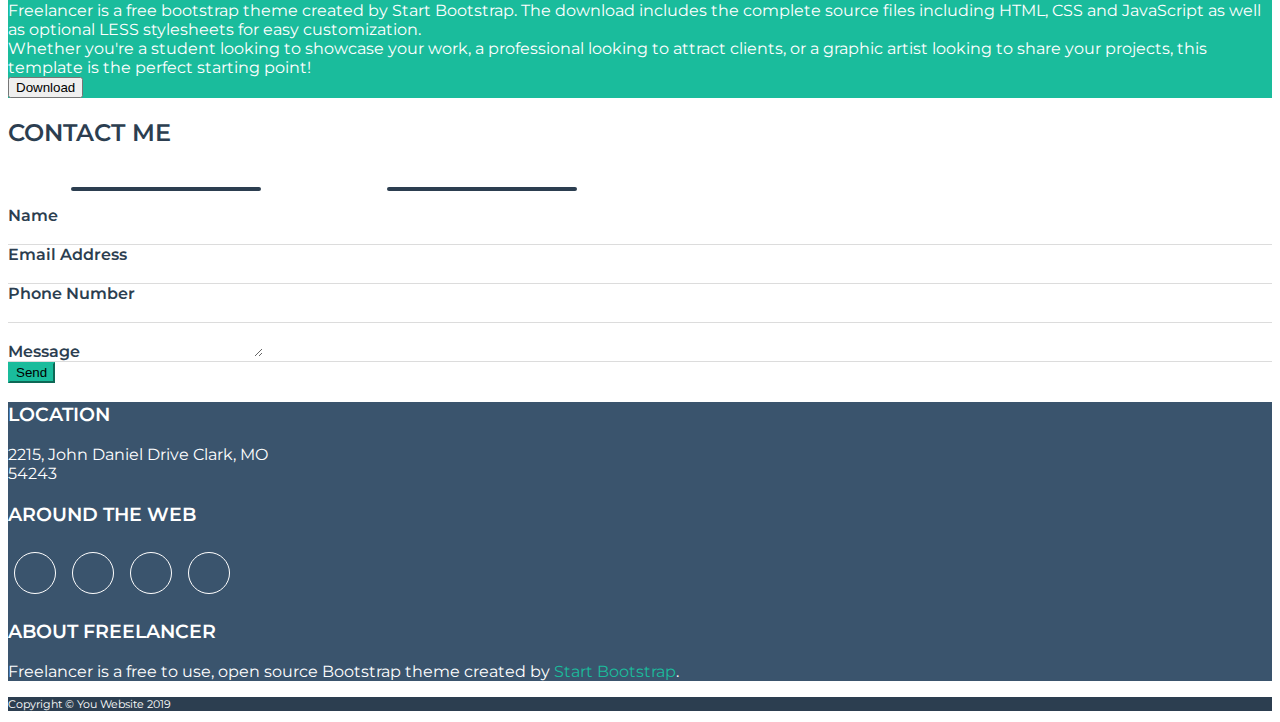
==== commit 673865ce: "validate" ====
--- a/index.html
+++ b/index.html
@@ -48,127 +48,137 @@
         </div>
     </div>
 
-    <main id="portfolio" class="container">
-        <div class="row mt-4 mb-4">
-            <div class="col-12 text-center">
-                <h2 class=" ms_blue_text ms_uppercase">Portfolio</h2>
-                <div class="ms_star ms_blue_text ms_star_blue"><span><i class="fas fa-star"></i></span></div>
+    <main>
+        <section id="portfolio" class="container">
+            <div class="row mt-4 mb-4">
+                <div class="col-12 text-center">
+                    <h2 class=" ms_blue_text ms_uppercase">Portfolio</h2>
+                    <div class="ms_star ms_blue_text ms_star_blue"><span><i class="fas fa-star"></i></span></div>
+                </div>
+                <div class="col-12 col-sm-6 col-md-4 mt-3 mb-3">
+                    <img class="ms_img_pf" src="img/cabin.png" alt="">
+                </div>
+                <div class="col-12 col-sm-6 col-md-4 mt-3 mb-3">
+                    <img class="ms_img_pf" src="img/cake.png" alt="">
+                </div>
+                <div class="col-12 col-sm-6 col-md-4 mt-3 mb-3">
+                    <img class="ms_img_pf" src="img/circus.png" alt="">
+                </div>
+                <div class="col-12 col-sm-6 col-md-4 mt-3 mb-3">
+                    <img class="ms_img_pf" src="img/game.png" alt="">
+                </div>
+                <div class="col-12 col-sm-6 col-md-4 mt-3 mb-3">
+                    <img class="ms_img_pf" src="img/safe.png" alt="">
+                </div>
+                <div class="col-12 col-sm-6 col-md-4 mt-3 mb-3">
+                    <img class="ms_img_pf" src="img/submarine.png" alt="">
+                </div>
             </div>
-            <div class="col-12 col-sm-6 col-md-4 mt-3 mb-3">
-                <img class="ms_img_pf" src="img/cabin.png" alt="">
+        </section>
+
+        <section id="about">
+            <div class="container pt-5 pb-5">
+                <div class="row pt-2 pb-2">
+                    <div class="col-12 text-center">
+                        <h2 class="ms_uppercase">About</h2>
+                        <div class="ms_star"><span><i class="fas fa-star"></i></span></div>
+                    </div>
+                    
+                    <div class="col-10 offset-1 col-md-4 offset-md-2 pt-4 pb-4">
+                        Freelancer is a free bootstrap theme created by Start Bootstrap. The download includes the complete source files including HTML, CSS and JavaScript as well as optional LESS stylesheets for easy customization.
+                    </div>
+                    <div class="col-10 offset-1 col-md-4 offset-md-0 pt-4 pb-4">
+                        Whether you're a student looking to showcase your work, a professional looking to attract clients, or a graphic artist looking to share your projects, this template is the perfect starting point!
+                    </div>
+
+                    <div class="col-10 offset-1 col-md-8 offset-md-2 text-center pt-3">
+                        <button type="button" class="btn btn-outline-light"><i class="fas fa-download"></i> Download</button>
+                    </div>
+                </div>
             </div>
-            <div class="col-12 col-sm-6 col-md-4 mt-3 mb-3">
-                <img class="ms_img_pf" src="img/cake.png" alt="">
-            </div>
-            <div class="col-12 col-sm-6 col-md-4 mt-3 mb-3">
-                <img class="ms_img_pf" src="img/circus.png" alt="">
-            </div>
-            <div class="col-12 col-sm-6 col-md-4 mt-3 mb-3">
-                <img class="ms_img_pf" src="img/game.png" alt="">
-            </div>
-            <div class="col-12 col-sm-6 col-md-4 mt-3 mb-3">
-                <img class="ms_img_pf" src="img/safe.png" alt="">
-            </div>
-            <div class="col-12 col-sm-6 col-md-4 mt-3 mb-3">
-                <img class="ms_img_pf" src="img/submarine.png" alt="">
-            </div>
-        </div>
-    </main>
+        </section>
 
-    <section id="about">
-        <div class="container pt-5 pb-5">
-            <div class="row pt-2 pb-2">
+        <section id="contact-us" class="container mt-5 mb-5">
+            <div class="row">
                 <div class="col-12 text-center">
-                    <h2 class="ms_uppercase">About</h2>
-                    <div class="ms_star"><span><i class="fas fa-star"></i></span></div>
-                </div>
-                
-                <div class="col-10 offset-1 col-md-4 offset-md-2 pt-2 pb-2">
-                    Freelancer is a free bootstrap theme created by Start Bootstrap. The download includes the complete source files including HTML, CSS and JavaScript as well as optional LESS stylesheets for easy customization.
-                </div>
-                <div class="col-10 offset-1 col-md-4 offset-md-0 pt-2 pb-2">
-                    Whether you're a student looking to showcase your work, a professional looking to attract clients, or a graphic artist looking to share your projects, this template is the perfect starting point!
+                    <h2 class=" ms_blue_text ms_uppercase">Contact Me</h2>
+                    <div class="ms_star ms_blue_text ms_star_blue"><span><i class="fas fa-star"></i></span></div>
                 </div>
 
-                <div class="col-10 offset-1 col-md-8 offset-md-2 text-center pt-3">
-                    <button type="button" class="btn btn-outline-light"><i class="fas fa-download"></i> Download</button>
-                </div>
-            </div>
-        </div>
-    </section>
-
-    <section id="contact-us" class="container mt-5 mb-5">
-        <div class="row">
-            <div class="col-12 text-center">
-                <h2 class=" ms_blue_text ms_uppercase">Contact Me</h2>
-                <div class="ms_star ms_blue_text ms_star_blue"><span><i class="fas fa-star"></i></span></div>
-            </div>
-
-            <form>
-                <div class="col-10 offset-1 col-md-8 offset-md-2 pt-2 pb-2 ms_form">
-                    <div class="row">
-                        <div class="col-auto">
-                            <label for="inputName" class="col-form-label ms_blue_text">Name</label>
-                        </div>
-                        <div class="col">
-                            <input type="text" id="inputName" class="form-control ms_form_type">
+                <form>
+                    <div class="col-10 offset-1 col-md-8 offset-md-2 pt-2 pb-2 ms_form">
+                        <div class="row">
+                            <div class="col-auto">
+                                <label for="inputName" class="col-form-label ms_blue_text">Name</label>
+                            </div>
+                            <div class="col">
+                                <input type="text" id="inputName" class="form-control ms_form_type">
+                            </div>
                         </div>
                     </div>
-                </div>
-                
-                <div class="col-10 offset-1 col-md-8 offset-md-2 pt-2 pb-2 ms_form">
-                    <div class="row">
-                        <div class="col-auto">
-                            <label for="inputEmail" class="col-form-label ms_blue_text">Email Address</label>
-                        </div>
-                        <div class="col">
-                            <input type="text" id="inputEmail" class="form-control ms_form_type">
+                    
+                    <div class="col-10 offset-1 col-md-8 offset-md-2 pt-2 pb-2 ms_form">
+                        <div class="row">
+                            <div class="col-auto">
+                                <label for="inputEmail" class="col-form-label ms_blue_text">Email Address</label>
+                            </div>
+                            <div class="col">
+                                <input type="text" id="inputEmail" class="form-control ms_form_type">
+                            </div>
                         </div>
                     </div>
-                </div>
-                
-                <div class="col-10 offset-1 col-md-8 offset-md-2 pt-2 pb-2 ms_form">
-                    <div class="row">
-                        <div class="col-auto">
-                            <label for="inputPhone" class="col-form-label ms_blue_text">Phone Number</label>
-                        </div>
-                        <div class="col">
-                            <input type="text" id="inputPhone" class="form-control ms_form_type">
+                    
+                    <div class="col-10 offset-1 col-md-8 offset-md-2 pt-2 pb-2 ms_form">
+                        <div class="row">
+                            <div class="col-auto">
+                                <label for="inputPhone" class="col-form-label ms_blue_text">Phone Number</label>
+                            </div>
+                            <div class="col">
+                                <input type="text" id="inputPhone" class="form-control ms_form_type">
+                            </div>
                         </div>
                     </div>
-                </div>
-                
-                <div class="col-10 offset-1 col-md-8 offset-md-2 ms_form">
-                    <label for="inputMessage" class="col-form-label ms_blue_text">Message</label>
-                    <textarea type="text" id="inputMessage" class="form-control ms_form_type"></textarea>
-                </div>
+                    
+                    <div class="col-10 offset-1 col-md-8 offset-md-2 ms_form">
+                        <label for="inputMessage" class="col-form-label ms_blue_text">Message</label>
+                        <textarea id="inputMessage" class="form-control ms_form_type"></textarea>
+                    </div>
 
-                <div class="col-10 offset-1 col-md-8 offset-md-2">
-                    <button class="btn btn-primary ms_send_btn mt-3" type="submit">Send</button>
-                </div>
-            </form>
-        </div>
-    </section>
+                    <div class="col-10 offset-1 col-md-8 offset-md-2">
+                        <button class="btn btn-primary ms_send_btn mt-3" type="submit">Send</button>
+                    </div>
+                </form>
+            </div>
+        </section>
+    </main>
 
     <footer>
         <div class="ms_main_footer pt-5 pb-5">
-            <div class="container">
+            <div class="container ps-2 pe-2">
                 <div class="row text-center">
-                    <div class="col-12 col-md-4">
+                    <div class="col-12 col-md-4 pt-3 pb-3">
                         <h3 class="ms_uppercase">Location</h3>
+                        <p>2215, John Daniel Drive Clark, MO<br>54243</p>
                     </div>
-                    <div class="col-12 col-md-4">
+                    <div class="col-12 col-md-4 pt-3 pb-3">
                         <h3 class="ms_uppercase">Around the web</h3>
+                        <p>
+                            <span class="ms_social"><i class="fab fa-facebook-f"></i></span>
+                            <span class="ms_social"><i class="fab fa-google-plus-g"></i></span>
+                            <span class="ms_social"><i class="fab fa-twitter"></i></span>
+                            <span class="ms_social"><i class="fab fa-linkedin-in"></i></span>
+                        </p>
                     </div>
-                    <div class="col-12 col-md-4">
+                    <div class="col-12 col-md-4 pt-3 pb-3">
                         <h3 class="ms_uppercase">About Freelancer</h3>
+                        <p>Freelancer is a free to use, open source Bootstrap theme created by <a class="ms_green_text" href="#">Start Bootstrap</a>.</p>
                     </div>
                 </div>
             </div>
         </div>
 
-        <div class="ms_foot_footer text-center">
-            <p>Copyright You Website 2019</p>
+        <div class="ms_foot_footer text-center pt-2 pb-3">
+            <p  class="mb-0">Copyright &copy; You Website 2019</p>
         </div>
     </footer>
 </body>
--- a/css/style.css
+++ b/css/style.css
@@ -77,7 +77,7 @@
 .ms_star>span::after {
     content: '';
     display: inline-block;
-    width: 20%;
+    width: 15%;
     margin: 0 5%;
     height: 4px;
     border-radius: 2px;
@@ -88,6 +88,11 @@
 .ms_blue_text {
     color: var(--dark-blue);
     font-weight: 600;
+}
+
+.ms_green_text {
+    color: var(--aqua-green);
+    text-decoration: none;
 }
 
 .ms_star_blue>span::after,
@@ -119,38 +124,27 @@
     border-color: var(--aqua-green);
 }
 
-
-
-
-
-
-
-
-
-
-
-
-
-
-.ms_text {
-    height: 100px;
-    background-color: gray;
-    margin: 10px 0;
-}
-
-
-
-.ms_button {
-    height: 30px;
-    background-color: gray;
-    margin: 10px 0;
-}
-
 .ms_main_footer {
     background-color: var(--blue);
 }
 
+.ms_main_footer h3 {
+    font-size: 1.2em;
+}
+
+.ms_social {
+    border: 1px solid white;
+    border-radius: 50%;
+    font-size: 1.4em;
+    margin: 6px;
+    height: 40px;
+    width: 40px;
+    display: inline-flex;
+    justify-content: center;
+    align-items: center;
+}
+
 .ms_foot_footer {
     background-color: var(--dark-blue);
-    padding: 10px;
-}
+    font-size: 0.7rem;
+}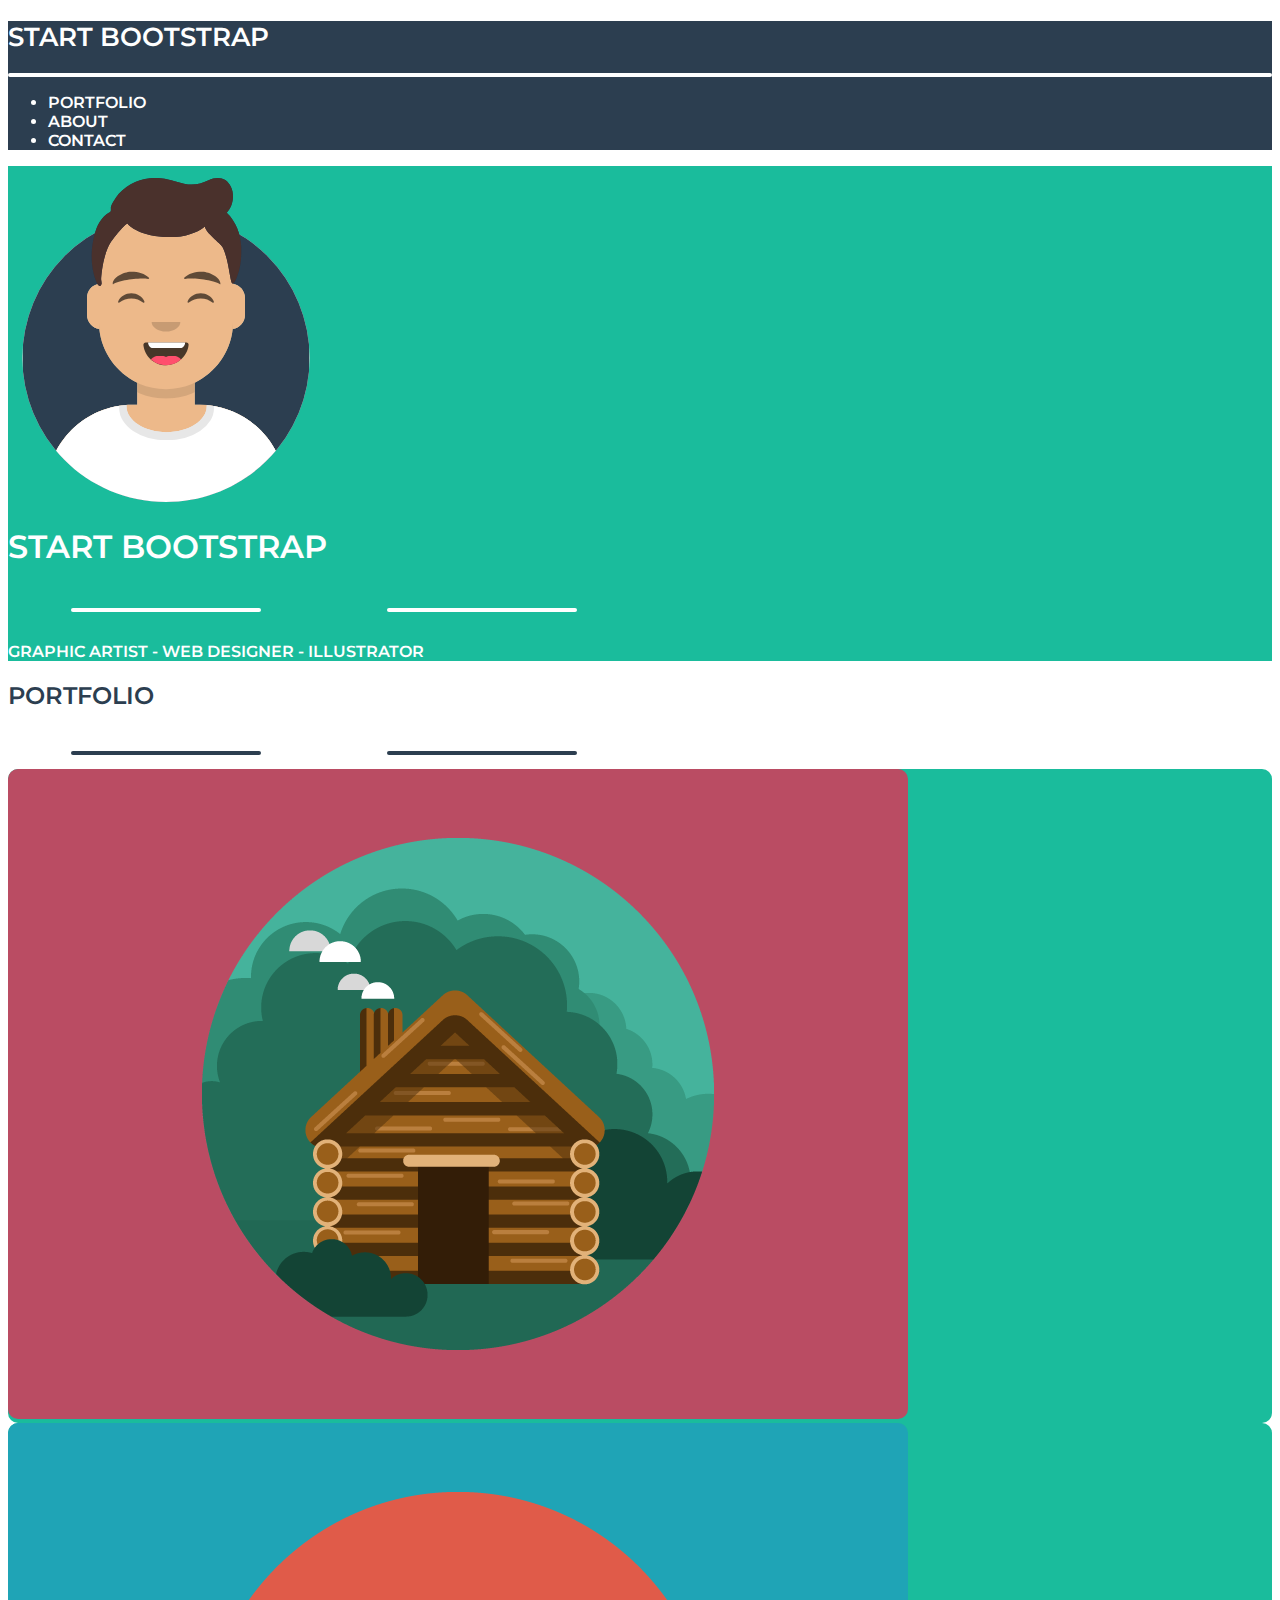
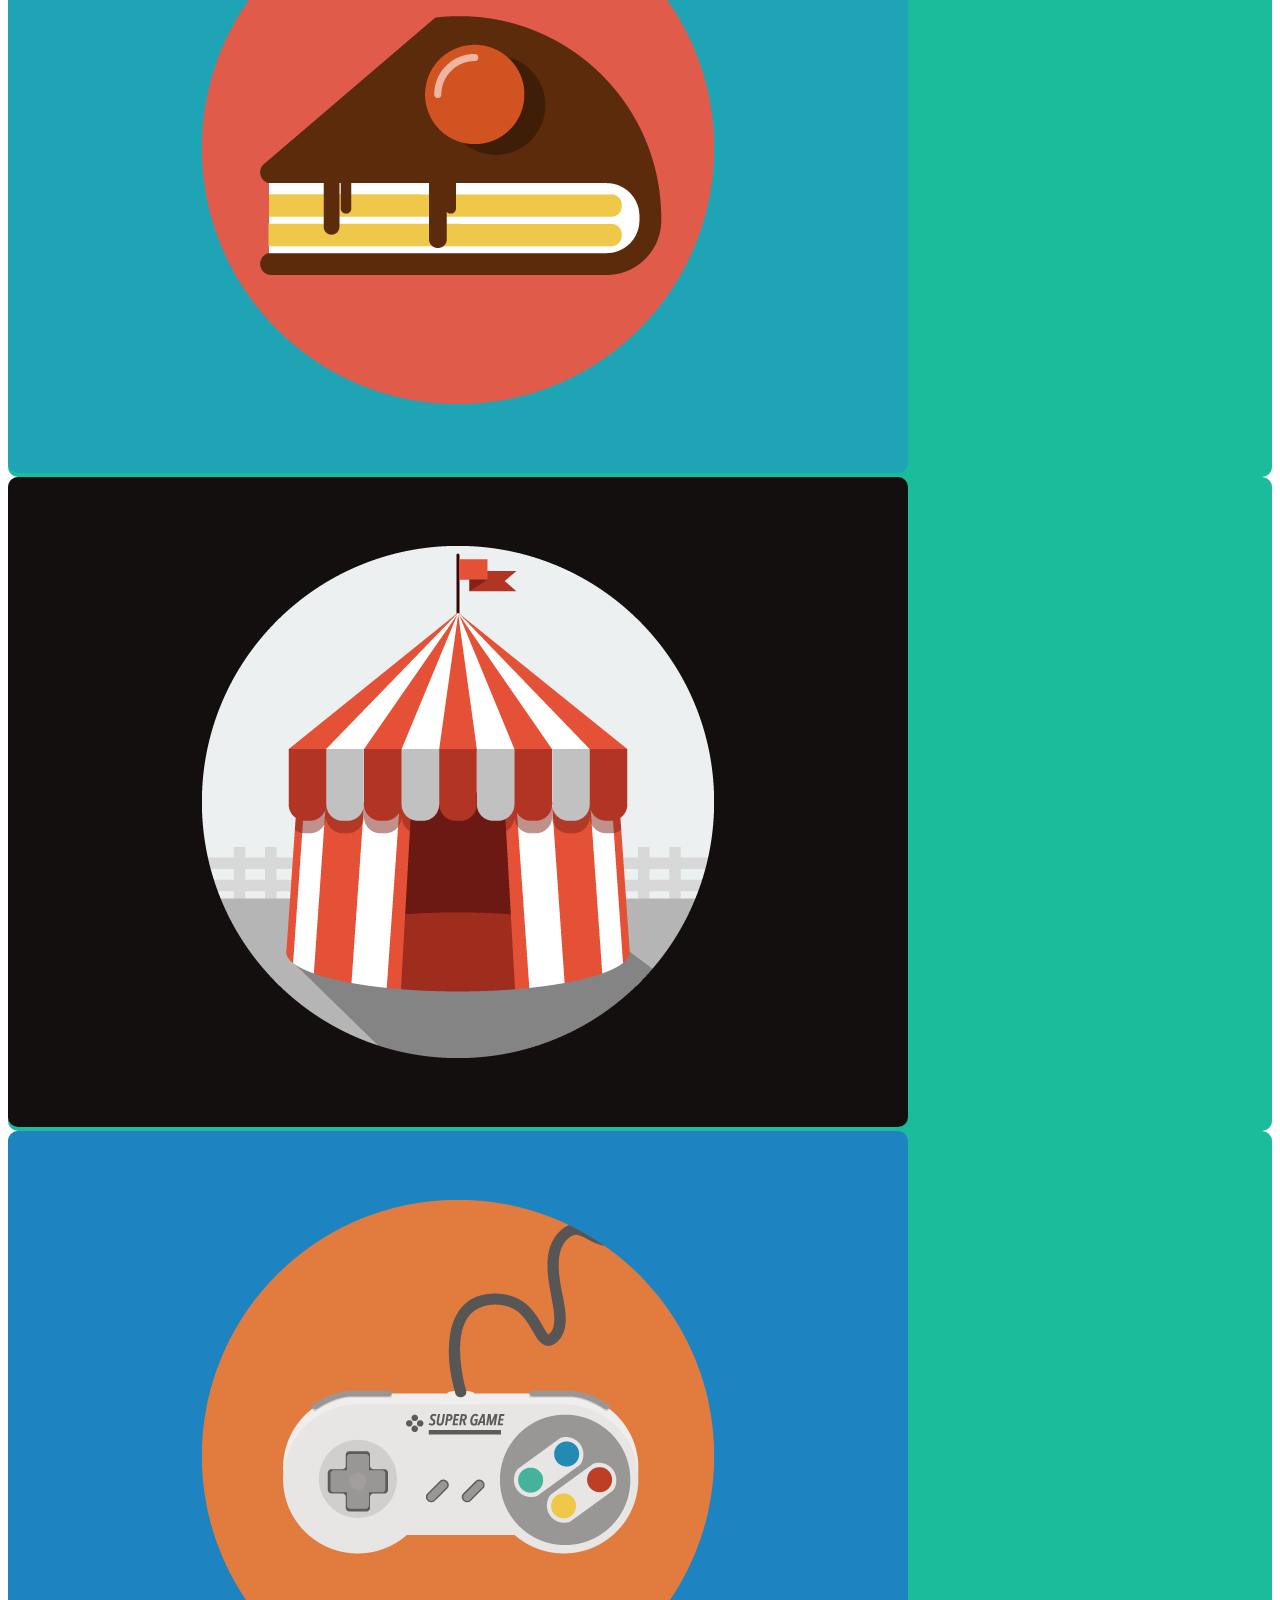
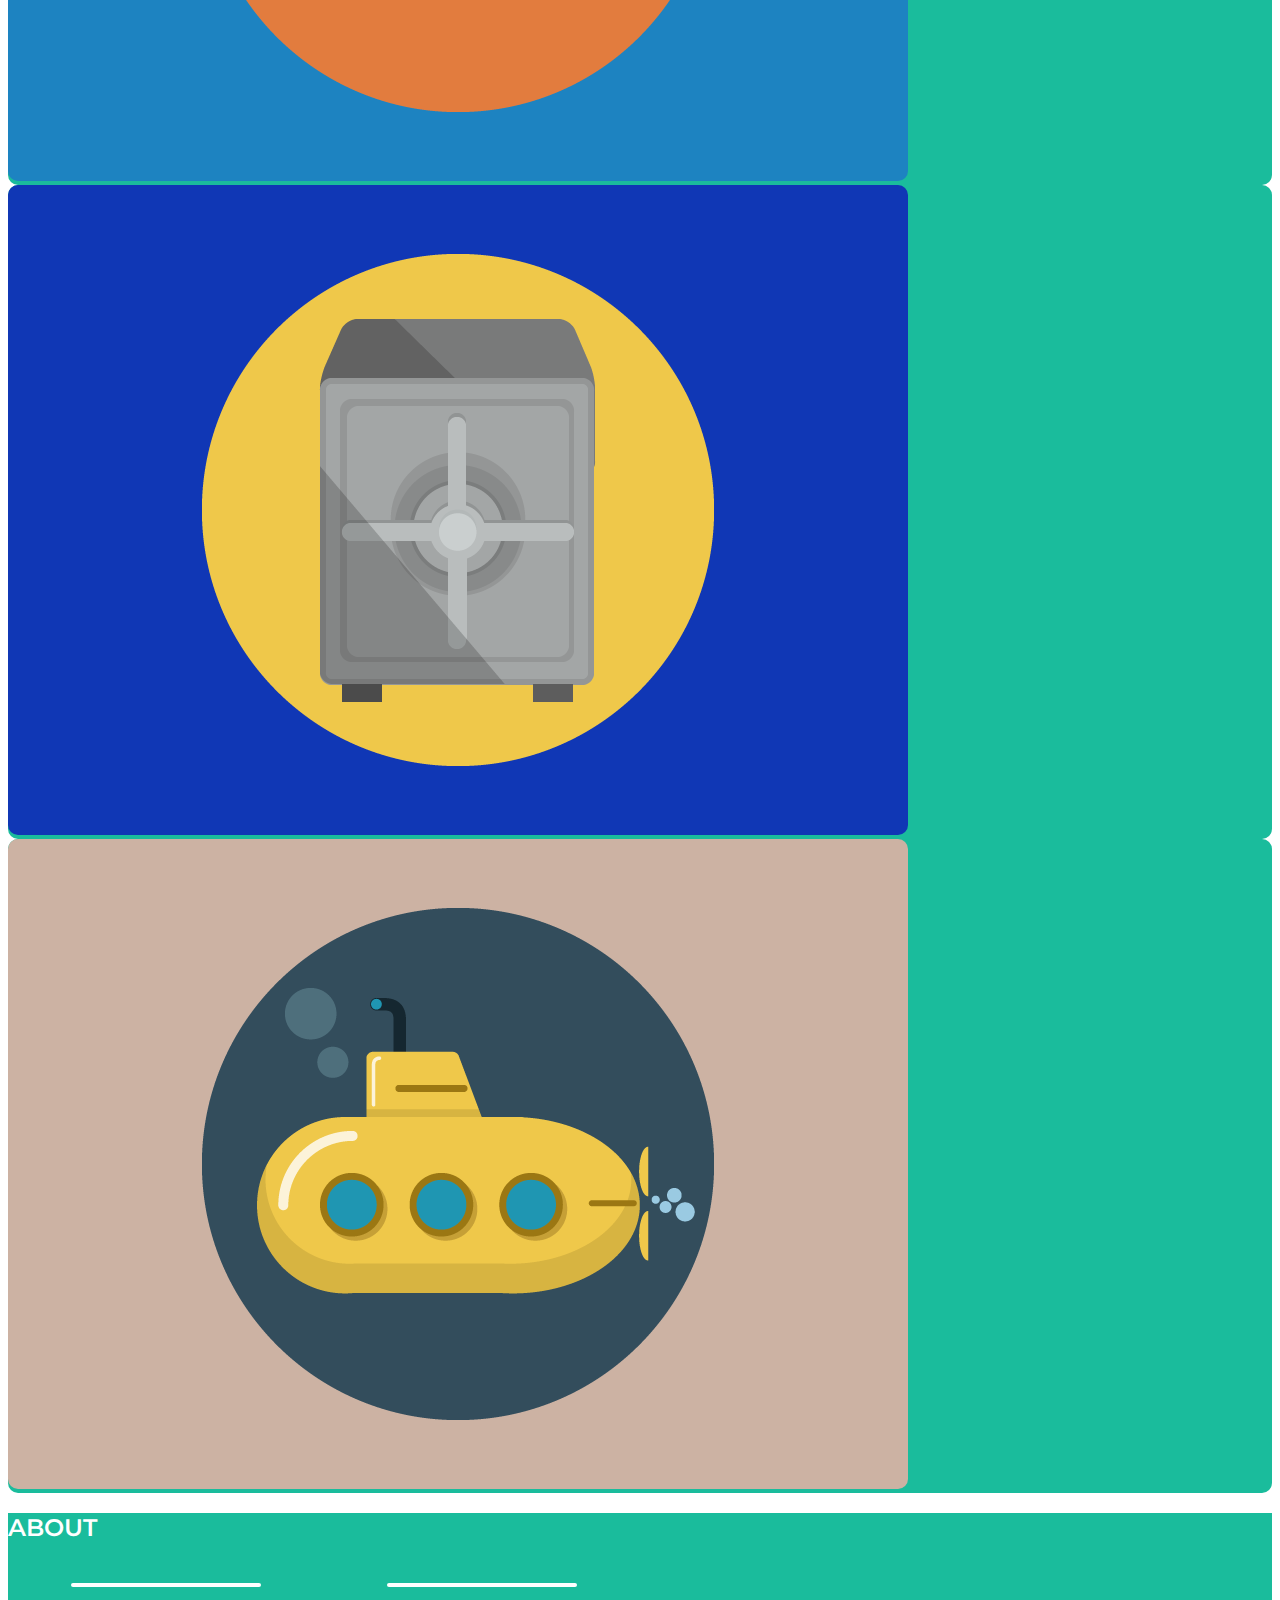
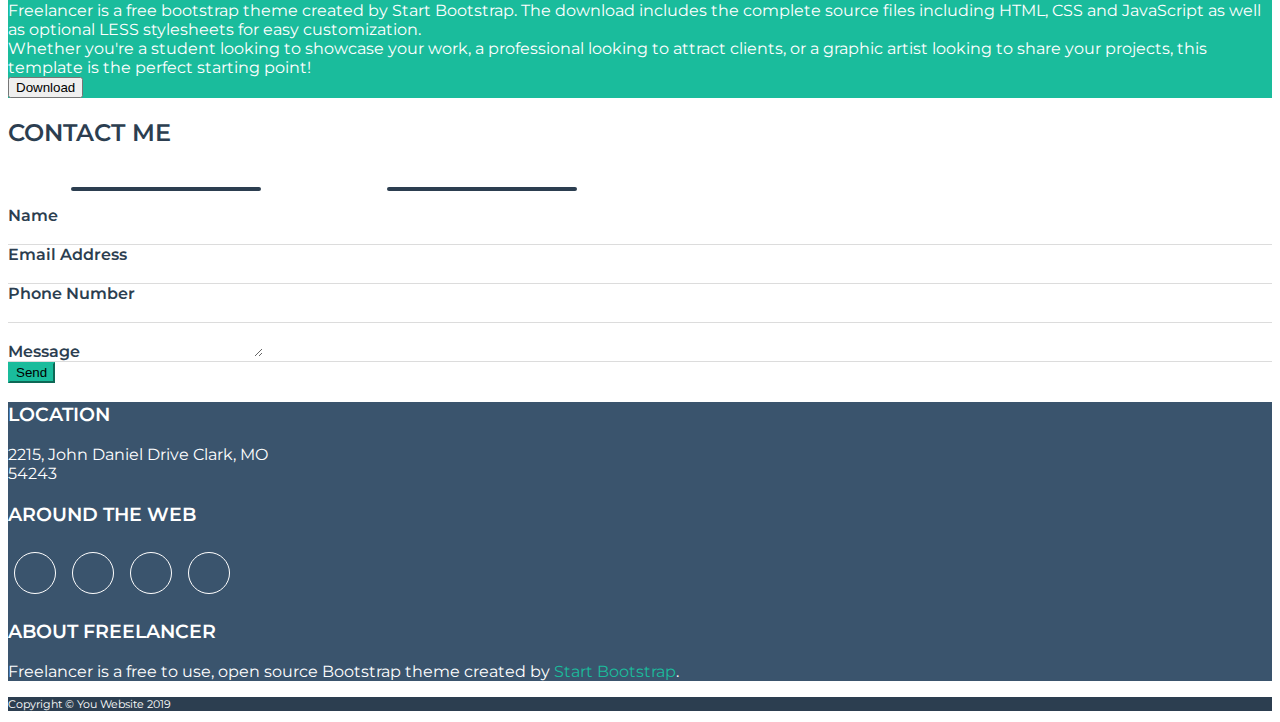
==== commit 63f5e218: "img" ====
--- a/index.html
+++ b/index.html
@@ -56,22 +56,34 @@
                     <div class="ms_star ms_blue_text ms_star_blue"><span><i class="fas fa-star"></i></span></div>
                 </div>
                 <div class="col-12 col-sm-6 col-md-4 mt-3 mb-3">
-                    <img class="ms_img_pf" src="img/cabin.png" alt="">
+                    <div class="ms_img_container">
+                        <img class="ms_img_pf" src="img/cabin.png" alt="">
+                    </div>
                 </div>
                 <div class="col-12 col-sm-6 col-md-4 mt-3 mb-3">
-                    <img class="ms_img_pf" src="img/cake.png" alt="">
+                    <div class="ms_img_container">
+                        <img class="ms_img_pf" src="img/cake.png" alt="">
+                    </div>
                 </div>
                 <div class="col-12 col-sm-6 col-md-4 mt-3 mb-3">
-                    <img class="ms_img_pf" src="img/circus.png" alt="">
+                    <div class="ms_img_container">
+                        <img class="ms_img_pf" src="img/circus.png" alt="">
+                    </div>
                 </div>
                 <div class="col-12 col-sm-6 col-md-4 mt-3 mb-3">
-                    <img class="ms_img_pf" src="img/game.png" alt="">
+                    <div class="ms_img_container">
+                        <img class="ms_img_pf" src="img/game.png" alt="">
+                    </div>
                 </div>
                 <div class="col-12 col-sm-6 col-md-4 mt-3 mb-3">
-                    <img class="ms_img_pf" src="img/safe.png" alt="">
+                    <div class="ms_img_container">
+                        <img class="ms_img_pf" src="img/safe.png" alt="">
+                    </div>
                 </div>
                 <div class="col-12 col-sm-6 col-md-4 mt-3 mb-3">
-                    <img class="ms_img_pf" src="img/submarine.png" alt="">
+                    <div class="ms_img_container">
+                        <img class="ms_img_pf" src="img/submarine.png" alt="">
+                    </div>
                 </div>
             </div>
         </section>
--- a/css/style.css
+++ b/css/style.css
@@ -13,6 +13,10 @@
 
 header {
     background-color: var(--dark-blue);
+    position: sticky;
+    width: 100%;
+    top: 0;
+    z-index: 1;
 }
 
 .ms_uppercase {
@@ -29,10 +33,24 @@
     border-radius: 5px;
 }
 
+.hamburgher:hover, 
+.hamburgher:active, 
+.hamburgher:focus {
+    background-color: var(--white);
+    color: var(--dark-blue);
+    border-color: var(--dark-blue);
+}
+
 header nav a {
     color: white;
     text-decoration: none;
     font-size: 1em;
+}
+
+header nav a:hover,
+header nav a:active,
+header nav a:focus {
+    color: var(--aqua-green);
 }
 
 @media screen and (max-width:767px) {
@@ -100,11 +118,33 @@
     background-color: var(--dark-blue);
 }
 
+.ms_img_container {
+    background-color: var(--aqua-green);
+    border-radius: 10px;
+    position: relative;
+}
+
+.ms_img_container:hover::before {
+    content: '\002B';
+    font-size: 150px;
+    display: block;
+    position: absolute;
+    top: 50%;
+    left: 50%;
+    transform: translate(-50%, -50%);
+}
+
 .ms_img_pf {
     width: 100%;
     object-fit: contain;
     max-width: max-content;
+    transition: 0.8s;
+    overflow: hidden;
     border-radius: 10px;
+}
+
+.ms_img_pf:hover {
+    filter: opacity(0)
 }
 
 #about {
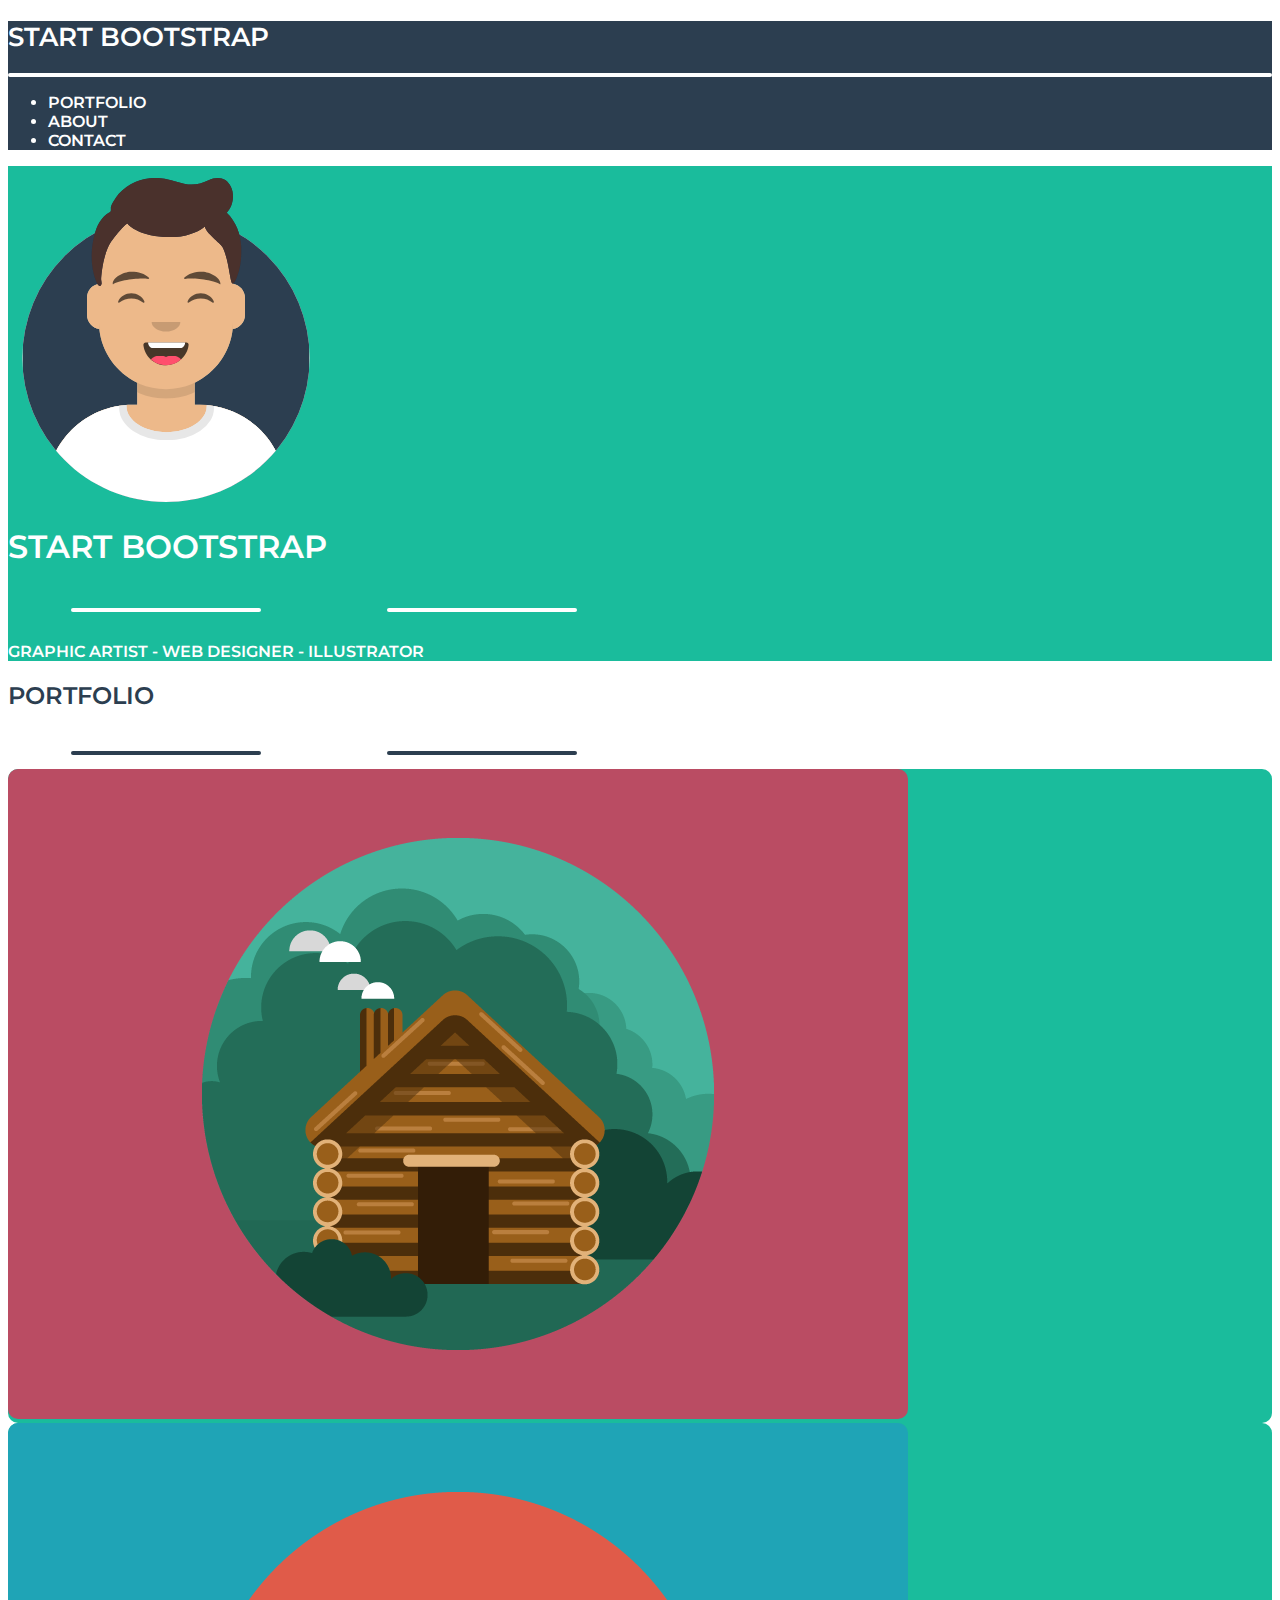
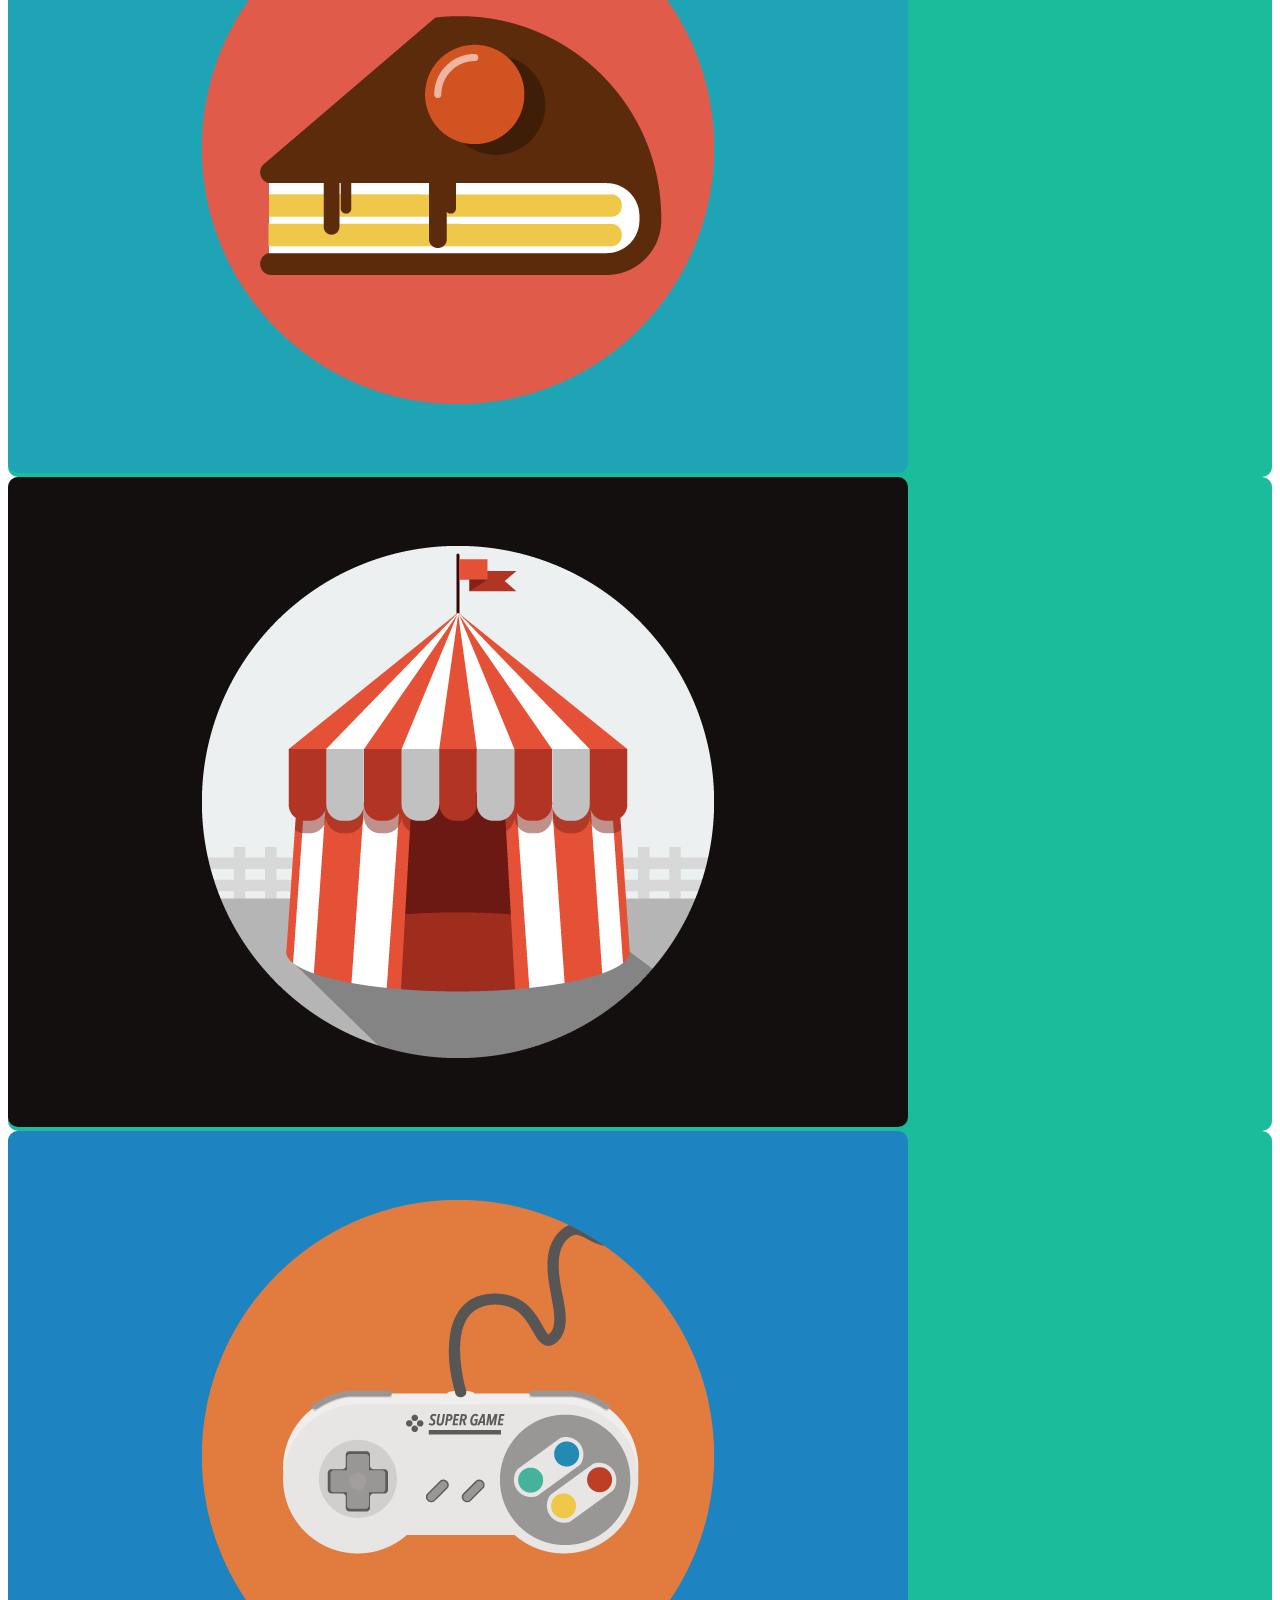
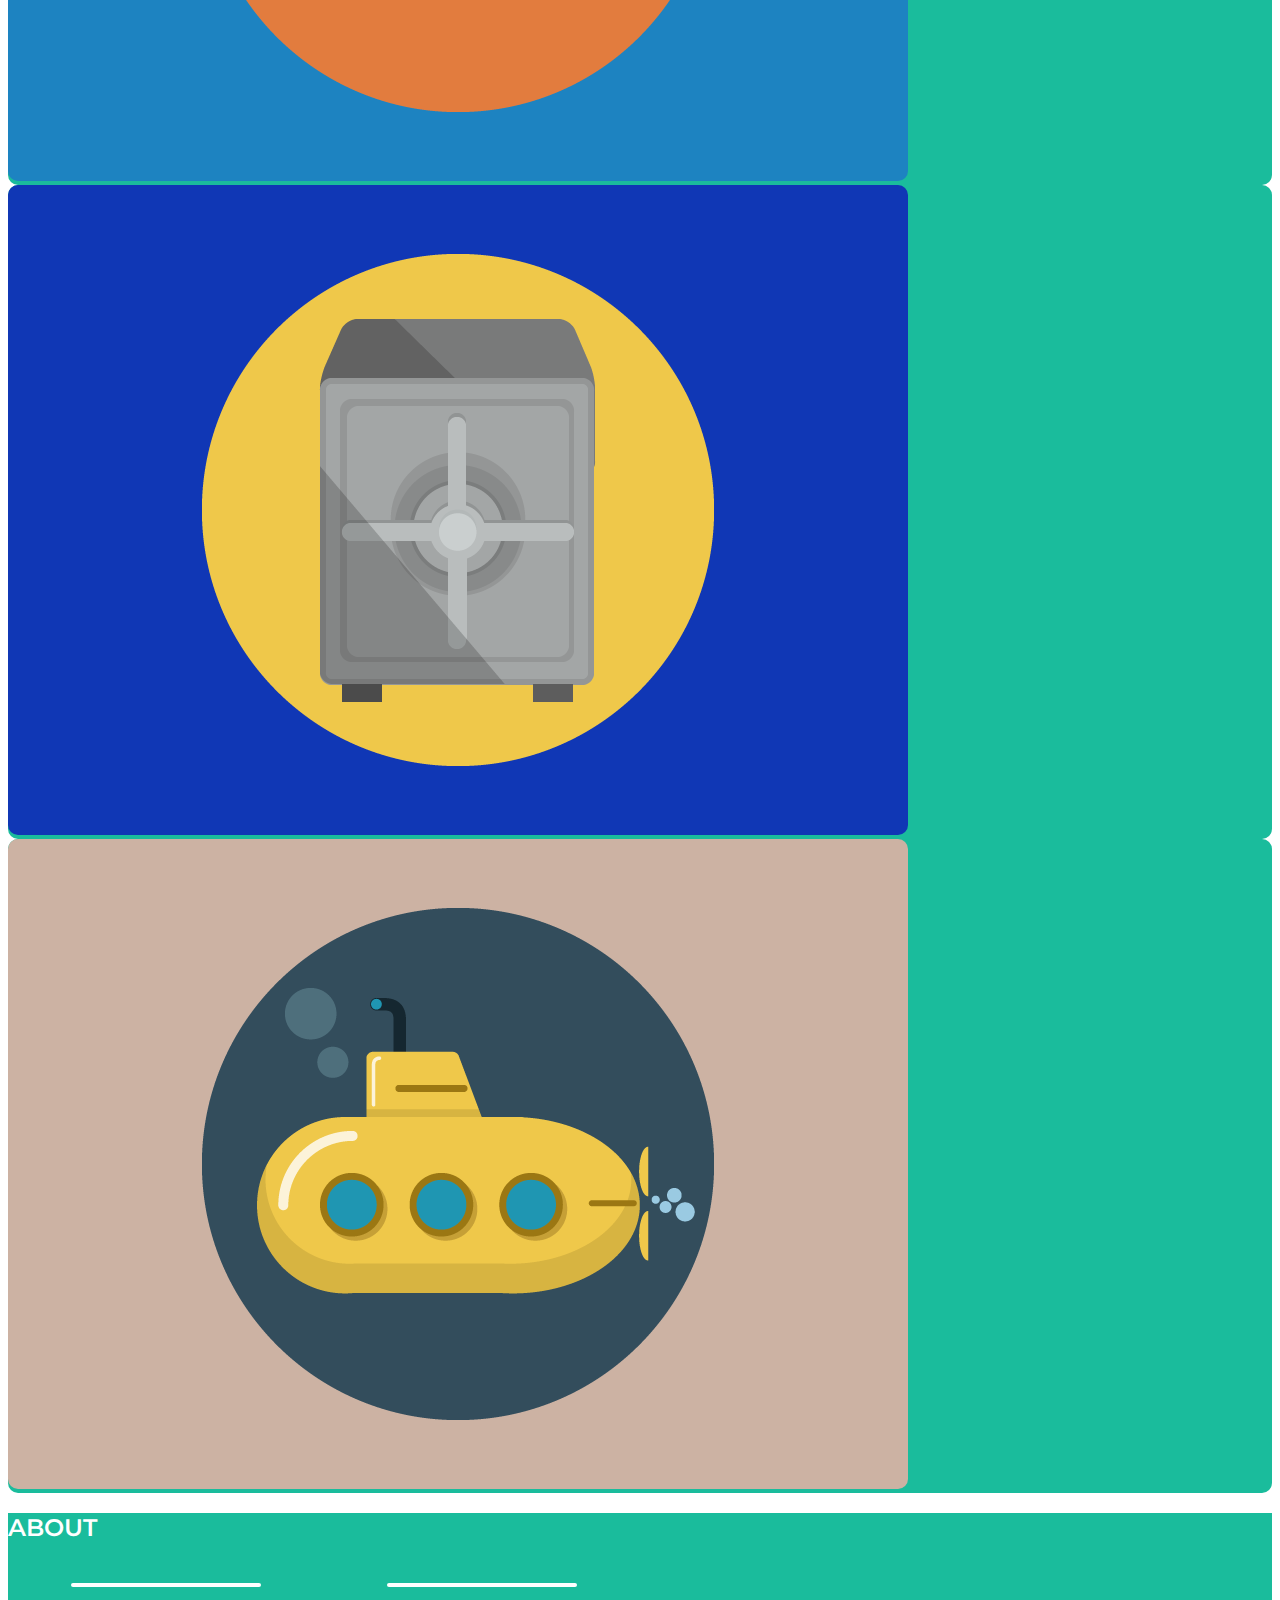
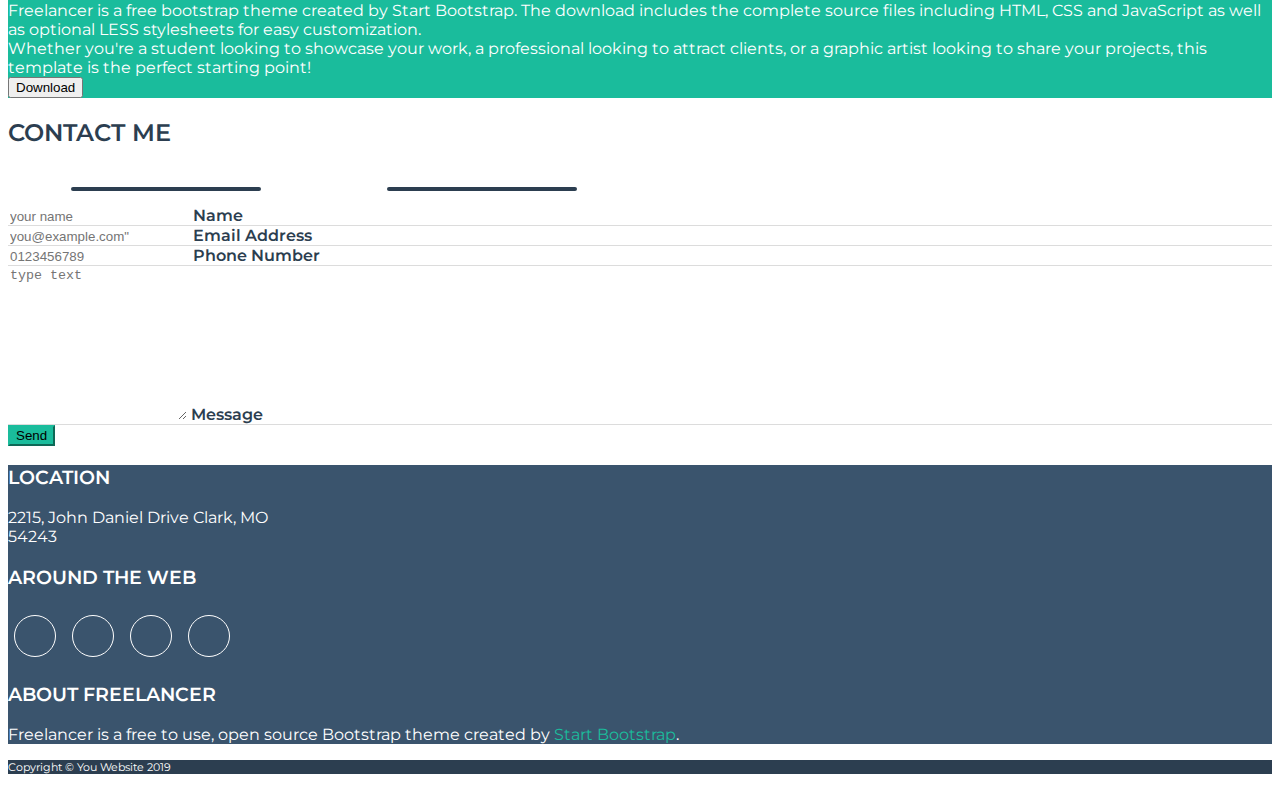
==== commit aa13f818: "exercise_complete" ====
--- a/index.html
+++ b/index.html
@@ -40,7 +40,7 @@
             <div class="row">
                 <div class="col-12 mt-5 mb-5 text-center">
                     <img src="img/avatar.svg" alt="">
-                    <h1 class="ms_uppercase">Start Bootstrap</h1>
+                    <h1 class="mt-2 ms_uppercase">Start Bootstrap</h1>
                     <div class="ms_star"><span><i class="fas fa-star"></i></span></div>
                     <p class="ms_uppercase">Graphic Artist - Web Designer - Illustrator</p>
                 </div>
@@ -118,44 +118,26 @@
                 </div>
 
                 <form>
-                    <div class="col-10 offset-1 col-md-8 offset-md-2 pt-2 pb-2 ms_form">
-                        <div class="row">
-                            <div class="col-auto">
-                                <label for="inputName" class="col-form-label ms_blue_text">Name</label>
-                            </div>
-                            <div class="col">
-                                <input type="text" id="inputName" class="form-control ms_form_type">
-                            </div>
-                        </div>
+                    <div class="col-10 offset-1 col-md-8 offset-md-2 pt-2 pb-2 form-floating ms_form">
+                        <input type="text" id="inputName" class="ps-0 form-control ms_form_type" placeholder="your name">
+                        <label for="inputName" class="ps-0 ms_blue_text d-flex align-items-center">Name</label>
                     </div>
                     
-                    <div class="col-10 offset-1 col-md-8 offset-md-2 pt-2 pb-2 ms_form">
-                        <div class="row">
-                            <div class="col-auto">
-                                <label for="inputEmail" class="col-form-label ms_blue_text">Email Address</label>
-                            </div>
-                            <div class="col">
-                                <input type="text" id="inputEmail" class="form-control ms_form_type">
-                            </div>
-                        </div>
+                    <div class="col-10 offset-1 col-md-8 offset-md-2 pt-2 pb-2 form-floating ms_form">
+                        <input type="text" id="inputEmail" class="ps-0 form-control ms_form_type" placeholder=you@example.com">
+                        <label for="inputEmail" class="ps-0 ms_blue_text d-flex align-items-center">Email Address</label>
                     </div>
                     
-                    <div class="col-10 offset-1 col-md-8 offset-md-2 pt-2 pb-2 ms_form">
-                        <div class="row">
-                            <div class="col-auto">
-                                <label for="inputPhone" class="col-form-label ms_blue_text">Phone Number</label>
-                            </div>
-                            <div class="col">
-                                <input type="text" id="inputPhone" class="form-control ms_form_type">
-                            </div>
-                        </div>
+                    <div class="col-10 offset-1 col-md-8 offset-md-2 pt-2 pb-2 form-floating ms_form">
+                        <input type="text" id="inputPhone" class="ps-0 form-control ms_form_type" placeholder="0123456789">
+                        <label for="inputPhone" class="ps-0 ms_blue_text d-flex align-items-center">Phone Number</label>
                     </div>
                     
-                    <div class="col-10 offset-1 col-md-8 offset-md-2 ms_form">
-                        <label for="inputMessage" class="col-form-label ms_blue_text">Message</label>
-                        <textarea id="inputMessage" class="form-control ms_form_type"></textarea>
+                    <div class="col-10 offset-1 col-md-8 offset-md-2 pt-2 pb-2 form-floating ms_form">
+                        <textarea id="inputMessage" class="ps-0 form-control ms_form_type" placeholder="type text"></textarea>
+                        <label for="inputMessage" class="ps-0 ms_blue_text">Message</label>
                     </div>
-
+                    
                     <div class="col-10 offset-1 col-md-8 offset-md-2">
                         <button class="btn btn-primary ms_send_btn mt-3" type="submit">Send</button>
                     </div>
@@ -175,10 +157,10 @@
                     <div class="col-12 col-md-4 pt-3 pb-3">
                         <h3 class="ms_uppercase">Around the web</h3>
                         <p>
-                            <span class="ms_social"><i class="fab fa-facebook-f"></i></span>
-                            <span class="ms_social"><i class="fab fa-google-plus-g"></i></span>
-                            <span class="ms_social"><i class="fab fa-twitter"></i></span>
-                            <span class="ms_social"><i class="fab fa-linkedin-in"></i></span>
+                            <a href="" class="ms_social"><i class="fab fa-facebook-f"></i></a>
+                            <a href="" class="ms_social"><i class="fab fa-google-plus-g"></i></a>
+                            <a href="" class="ms_social"><i class="fab fa-twitter"></i></a>
+                            <a href="" class="ms_social"><i class="fab fa-linkedin-in"></i></a>
                         </p>
                     </div>
                     <div class="col-12 col-md-4 pt-3 pb-3">
--- a/css/style.css
+++ b/css/style.css
@@ -53,7 +53,7 @@
     color: var(--aqua-green);
 }
 
-@media screen and (max-width:767px) {
+@media screen and (max-width:991px) {
     
     header .ms_h2 {
         font-size: .9em;
@@ -82,9 +82,15 @@
 
 @media screen and (max-width:576px) {
     .ms_jumbo img {
-        width: 80%;
+        width: 60%;
+    }
+    .ms_jumbo h1 {
+        font-size: 1.2rem;
     }
     
+    .ms_jumbo  {
+        font-size: .9rem;
+    }
 }
 
 .ms_star {
@@ -108,11 +114,6 @@
     font-weight: 600;
 }
 
-.ms_green_text {
-    color: var(--aqua-green);
-    text-decoration: none;
-}
-
 .ms_star_blue>span::after,
 .ms_star_blue>span::before {
     background-color: var(--dark-blue);
@@ -159,9 +160,20 @@
     border: 0px solid transparent;
 }
 
+#inputMessage {
+    height: 150px;
+}
+
 .ms_send_btn {
     background-color: var(--aqua-green);
     border-color: var(--aqua-green);
+}
+
+.ms_send_btn:hover, 
+.ms_send_btn:hover, 
+.ms_send_btn:hover {
+    background-color: var(--dark-blue);
+    border-color: var(--dark-blue);
 }
 
 .ms_main_footer {
@@ -173,6 +185,8 @@
 }
 
 .ms_social {
+    color: var(--white);
+    text-decoration: none;
     border: 1px solid white;
     border-radius: 50%;
     font-size: 1.4em;
@@ -184,6 +198,25 @@
     align-items: center;
 }
 
+.ms_social:hover, 
+.ms_social:active, 
+.ms_social:focus {
+    color: var(--dark-blue);
+    border: 1px solid var(--dark-blue);
+    background-color: var(--white);
+}
+
+.ms_green_text {
+    color: var(--aqua-green);
+    text-decoration: none;
+}
+
+.ms_green_text:hover, 
+.ms_green_text:focus, 
+.ms_green_text:active {
+    color: var(--white);
+}
+
 .ms_foot_footer {
     background-color: var(--dark-blue);
     font-size: 0.7rem;
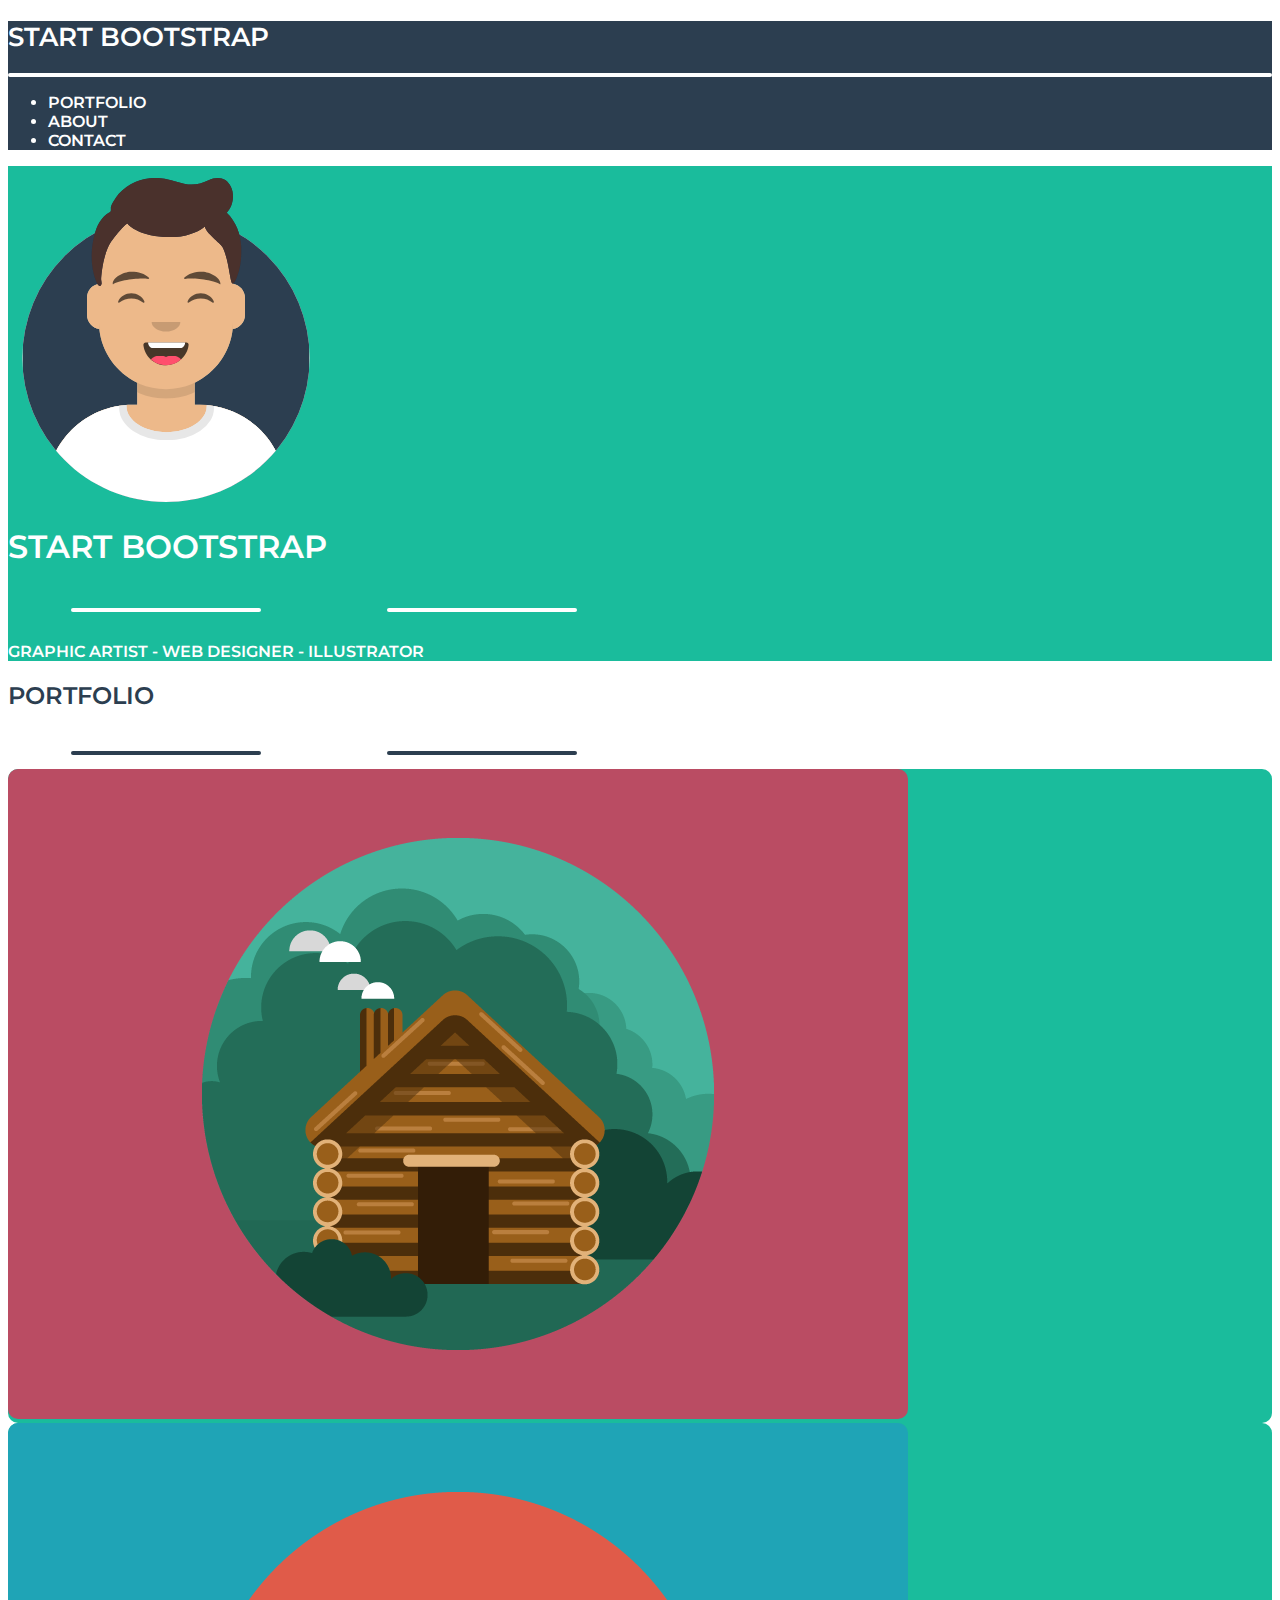
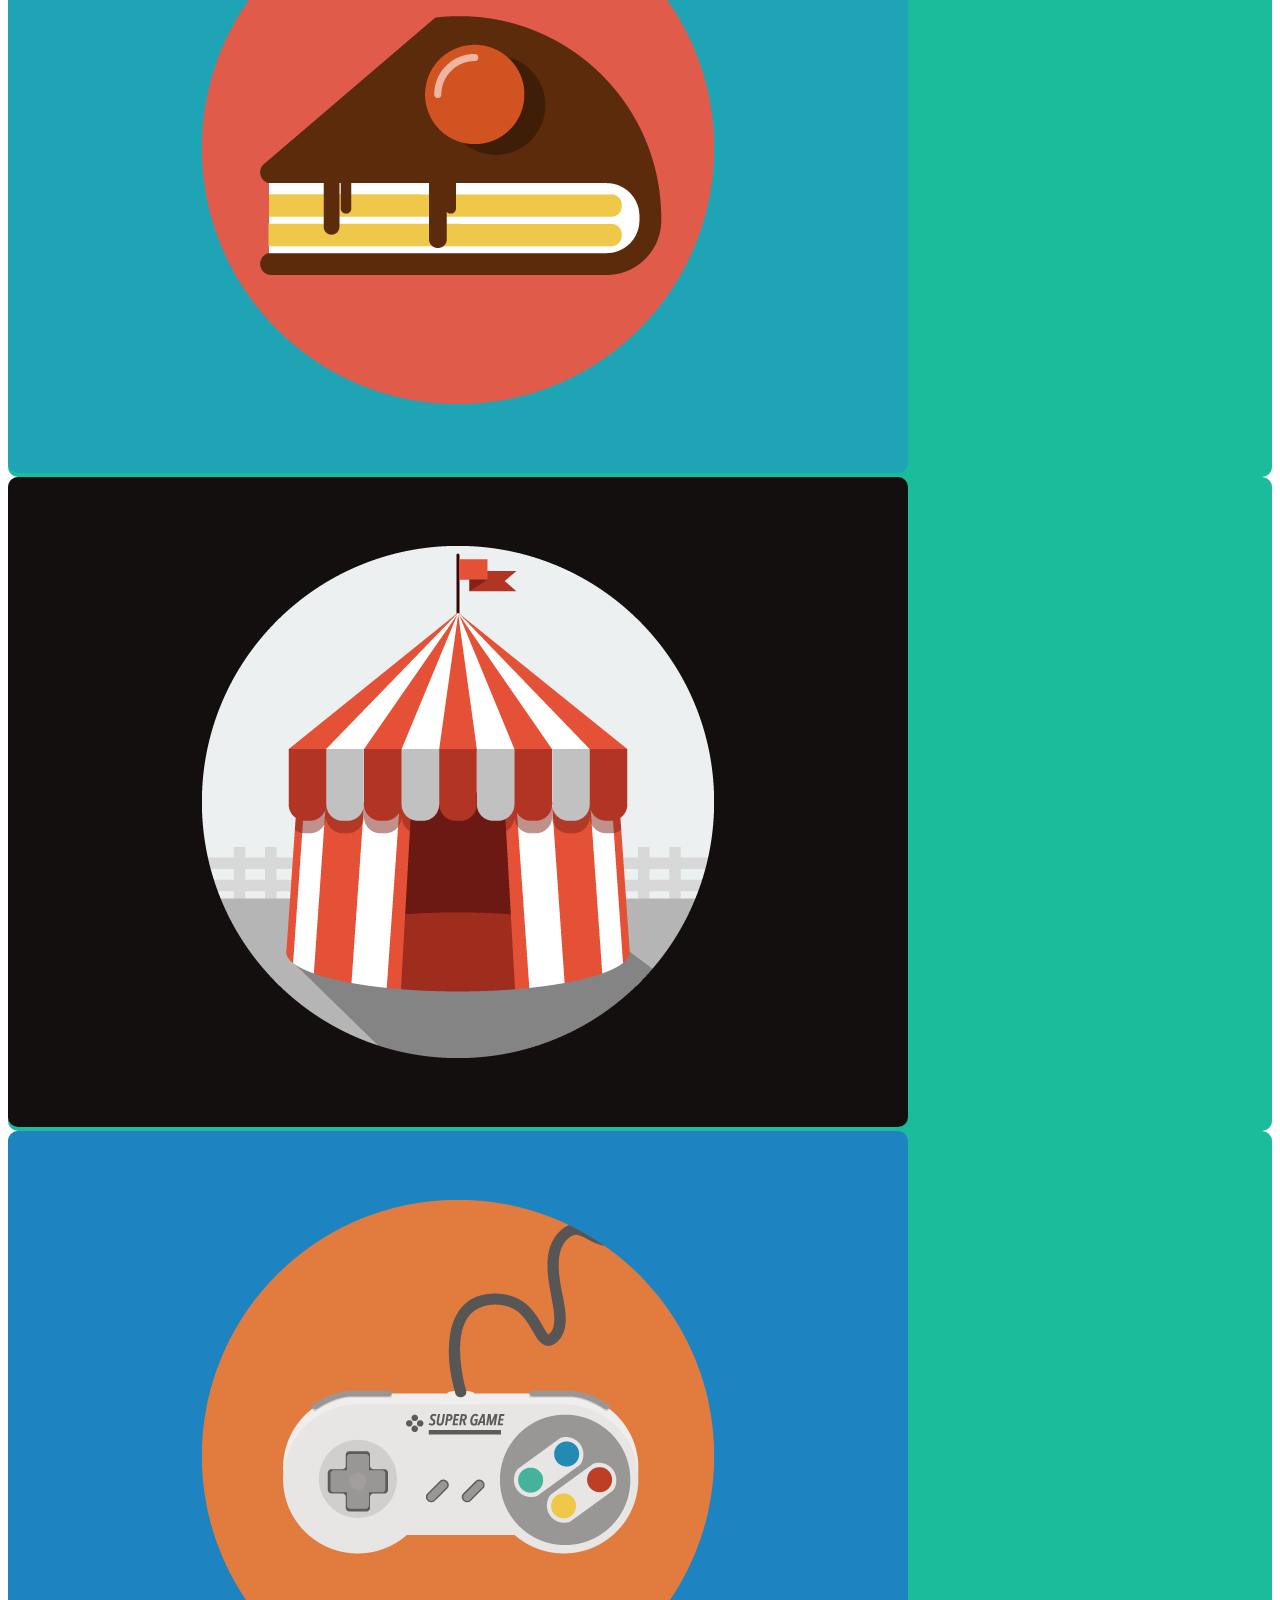
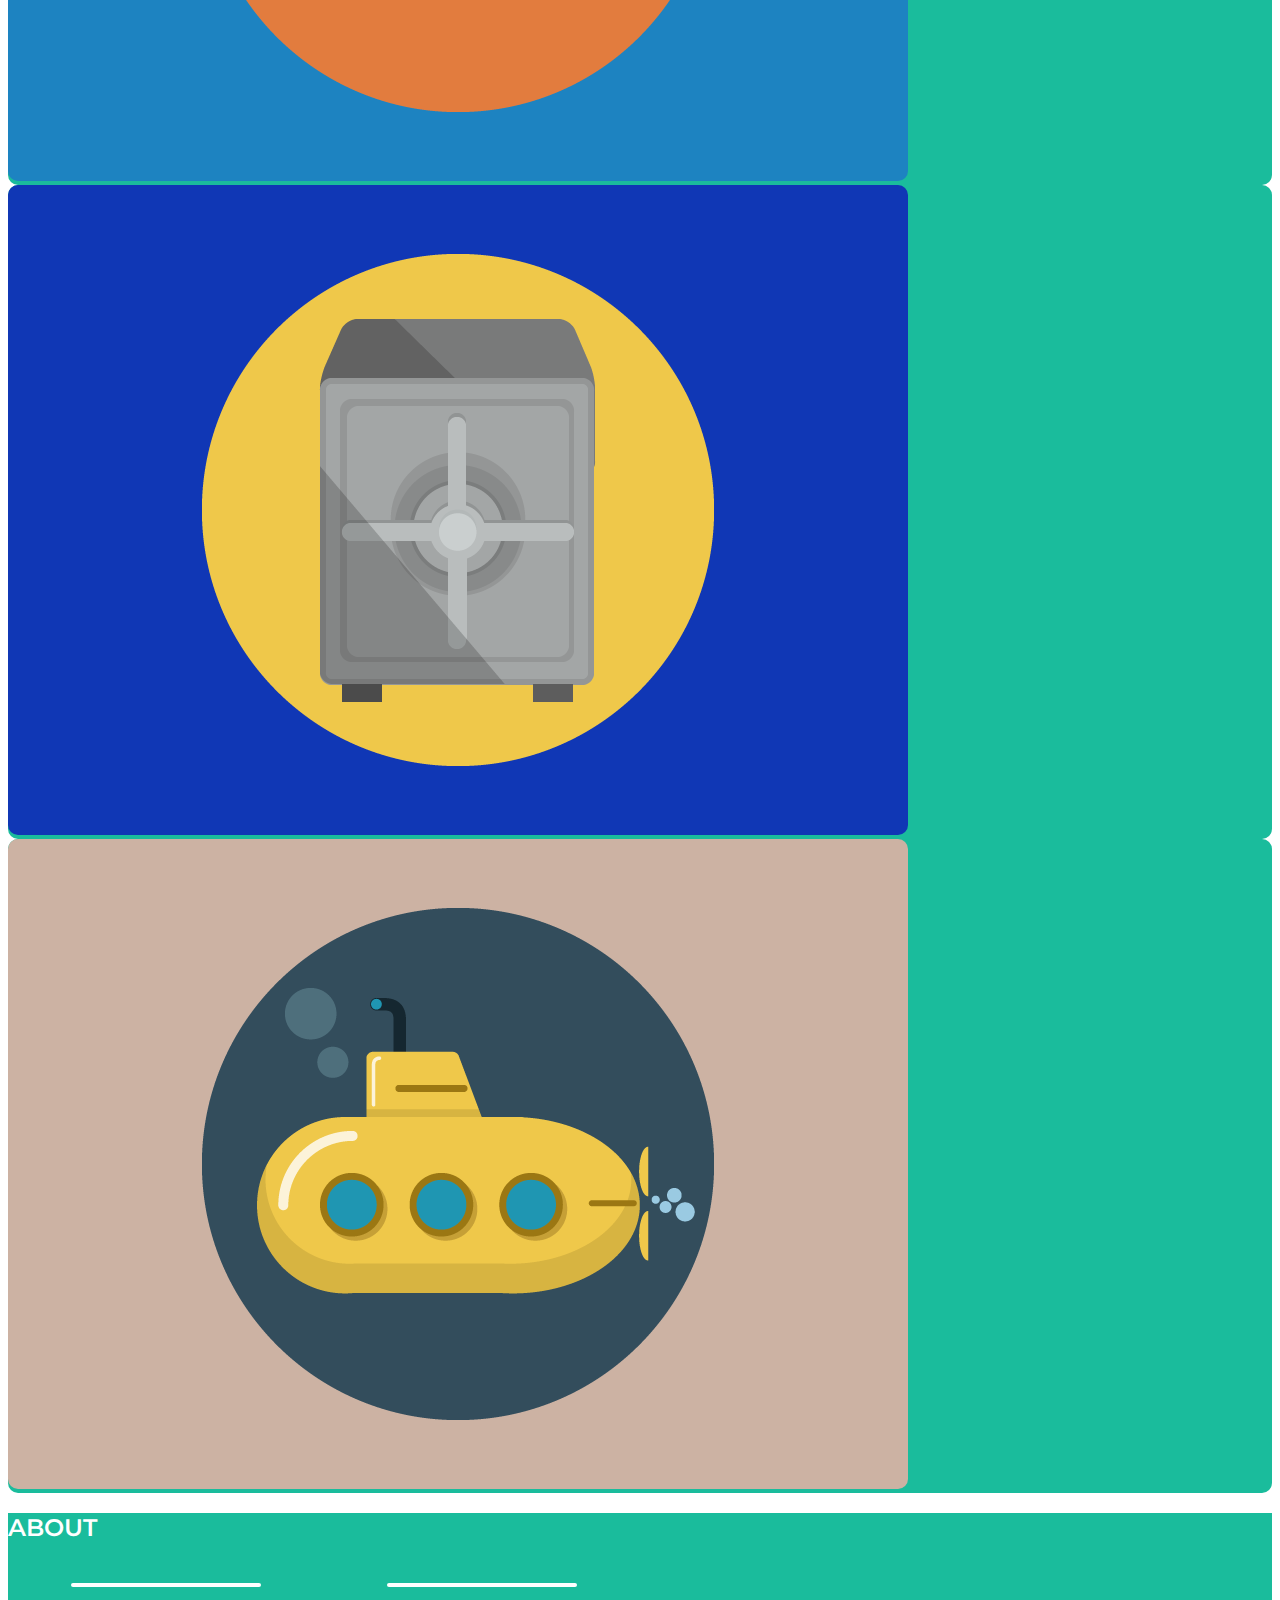
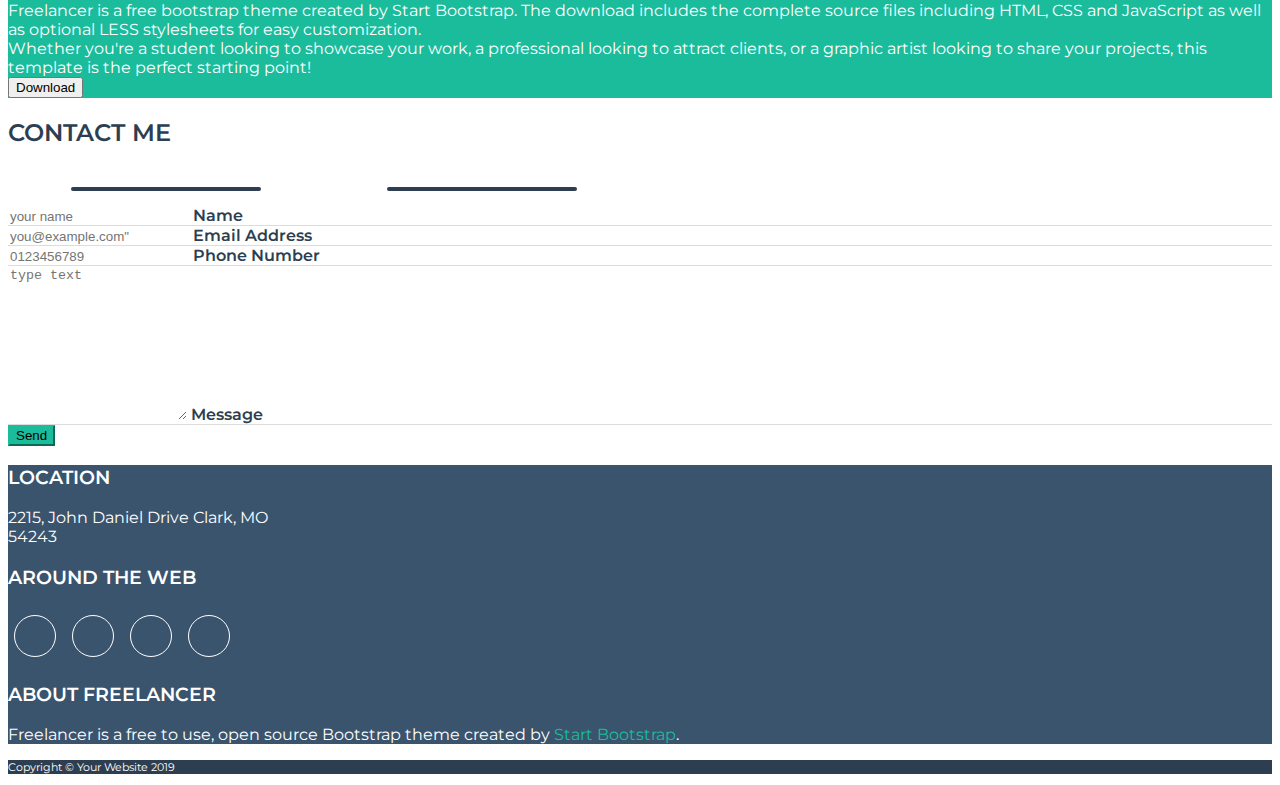
==== commit a34c130f: "r" ====
--- a/index.html
+++ b/index.html
@@ -172,7 +172,7 @@
         </div>
 
         <div class="ms_foot_footer text-center pt-2 pb-3">
-            <p  class="mb-0">Copyright &copy; You Website 2019</p>
+            <p  class="mb-0">Copyright &copy; Your Website 2019</p>
         </div>
     </footer>
 </body>
